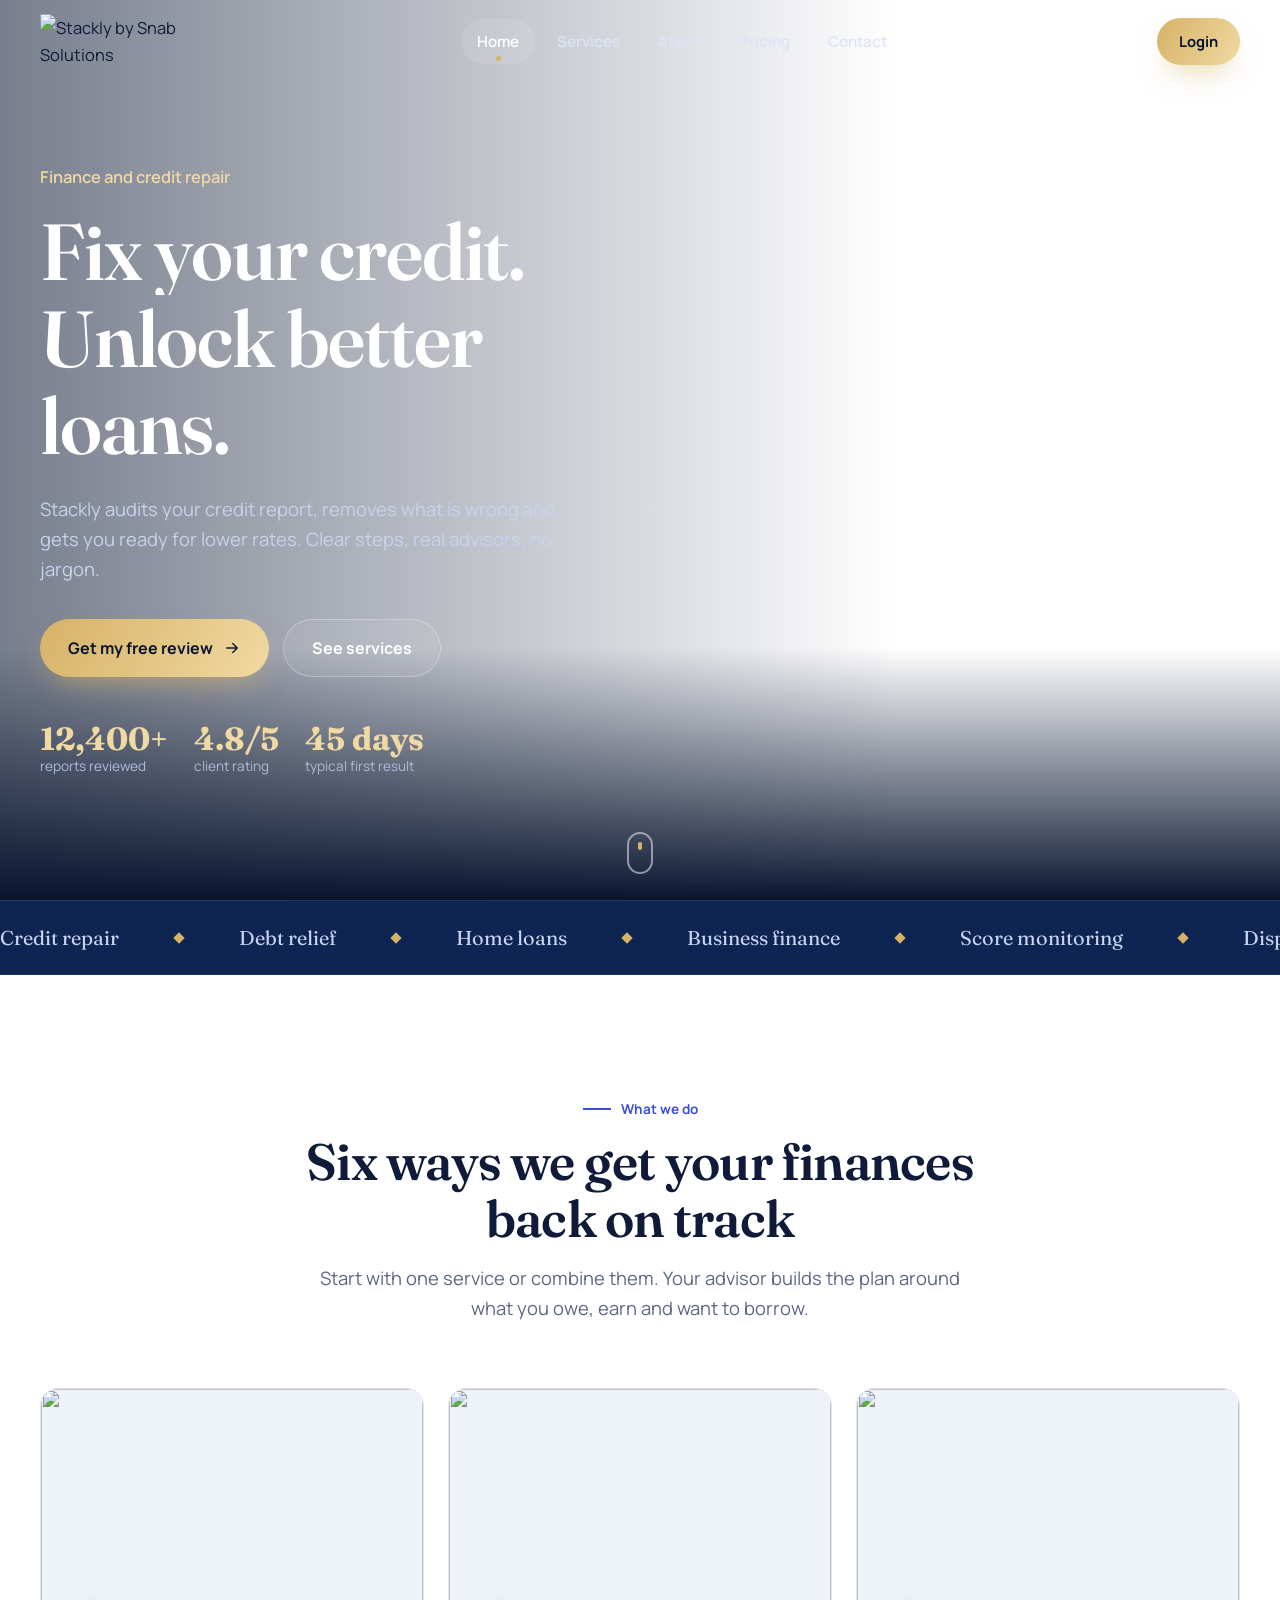
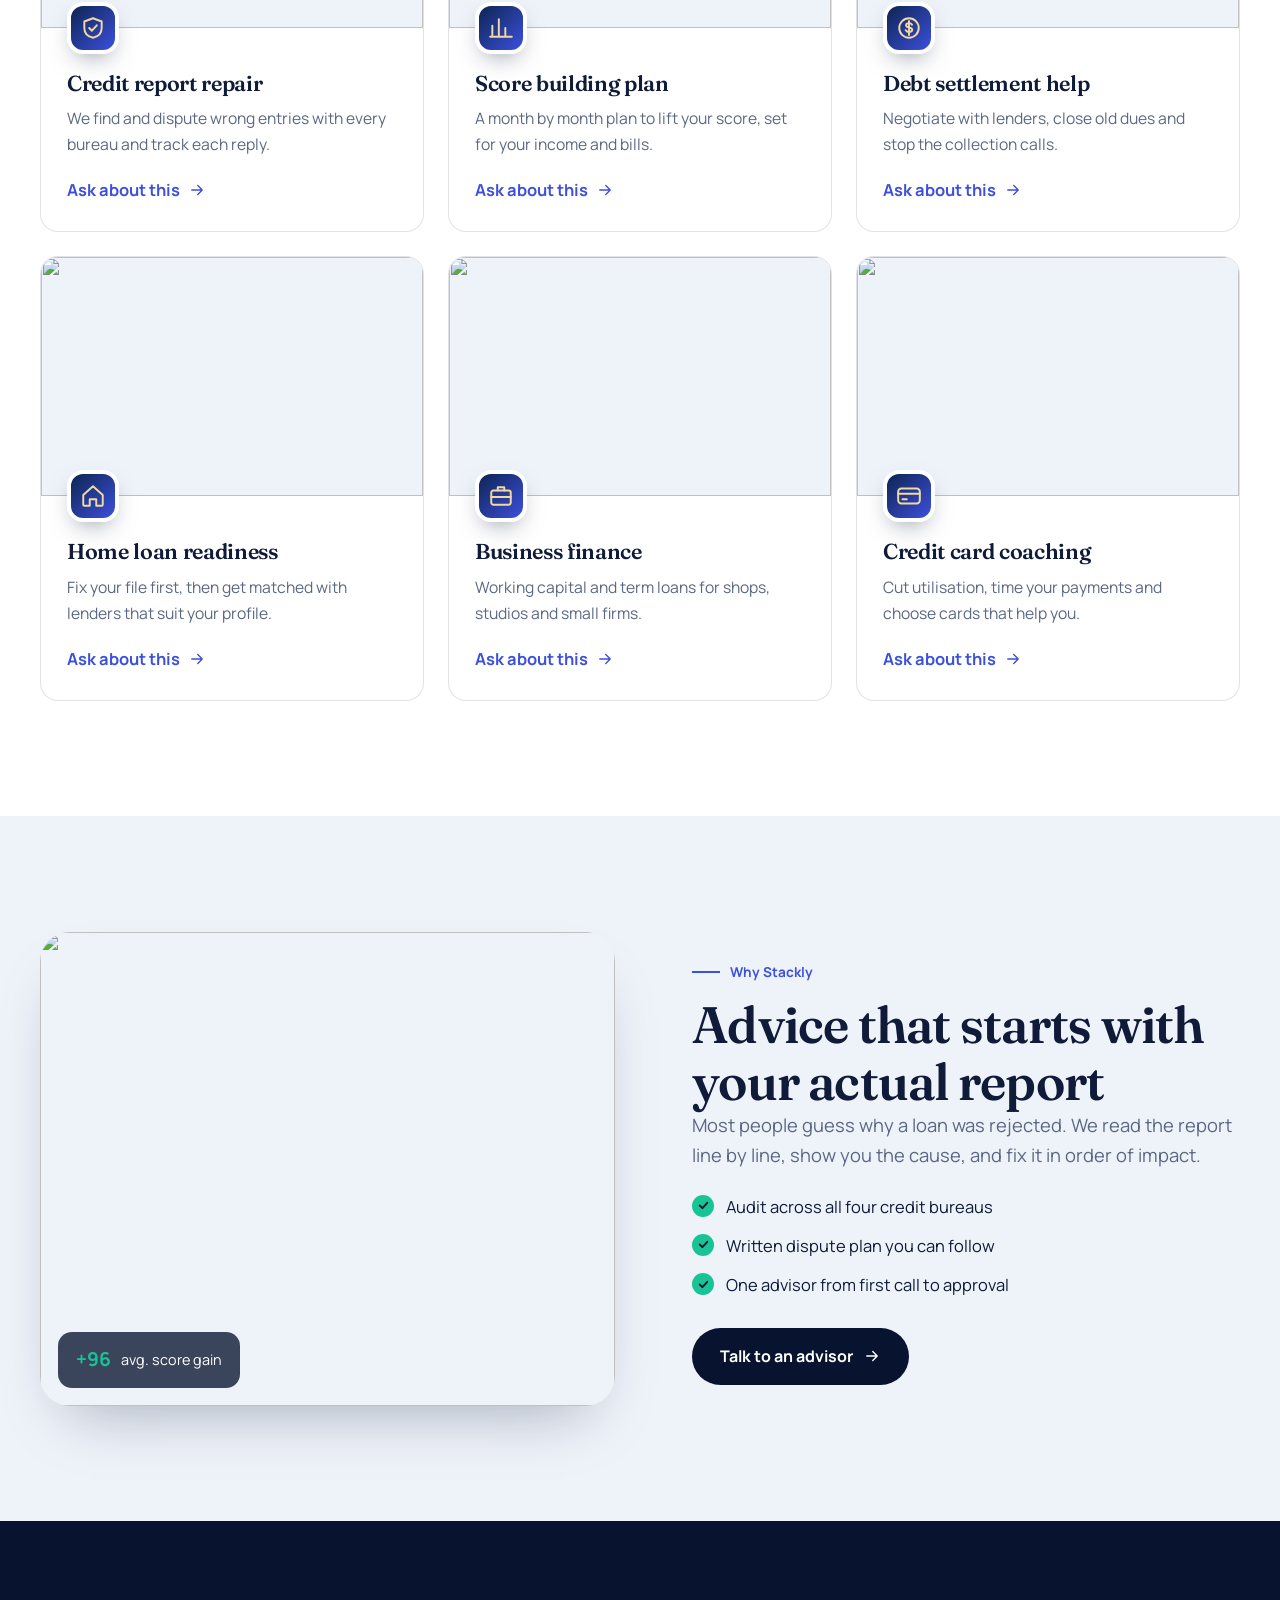
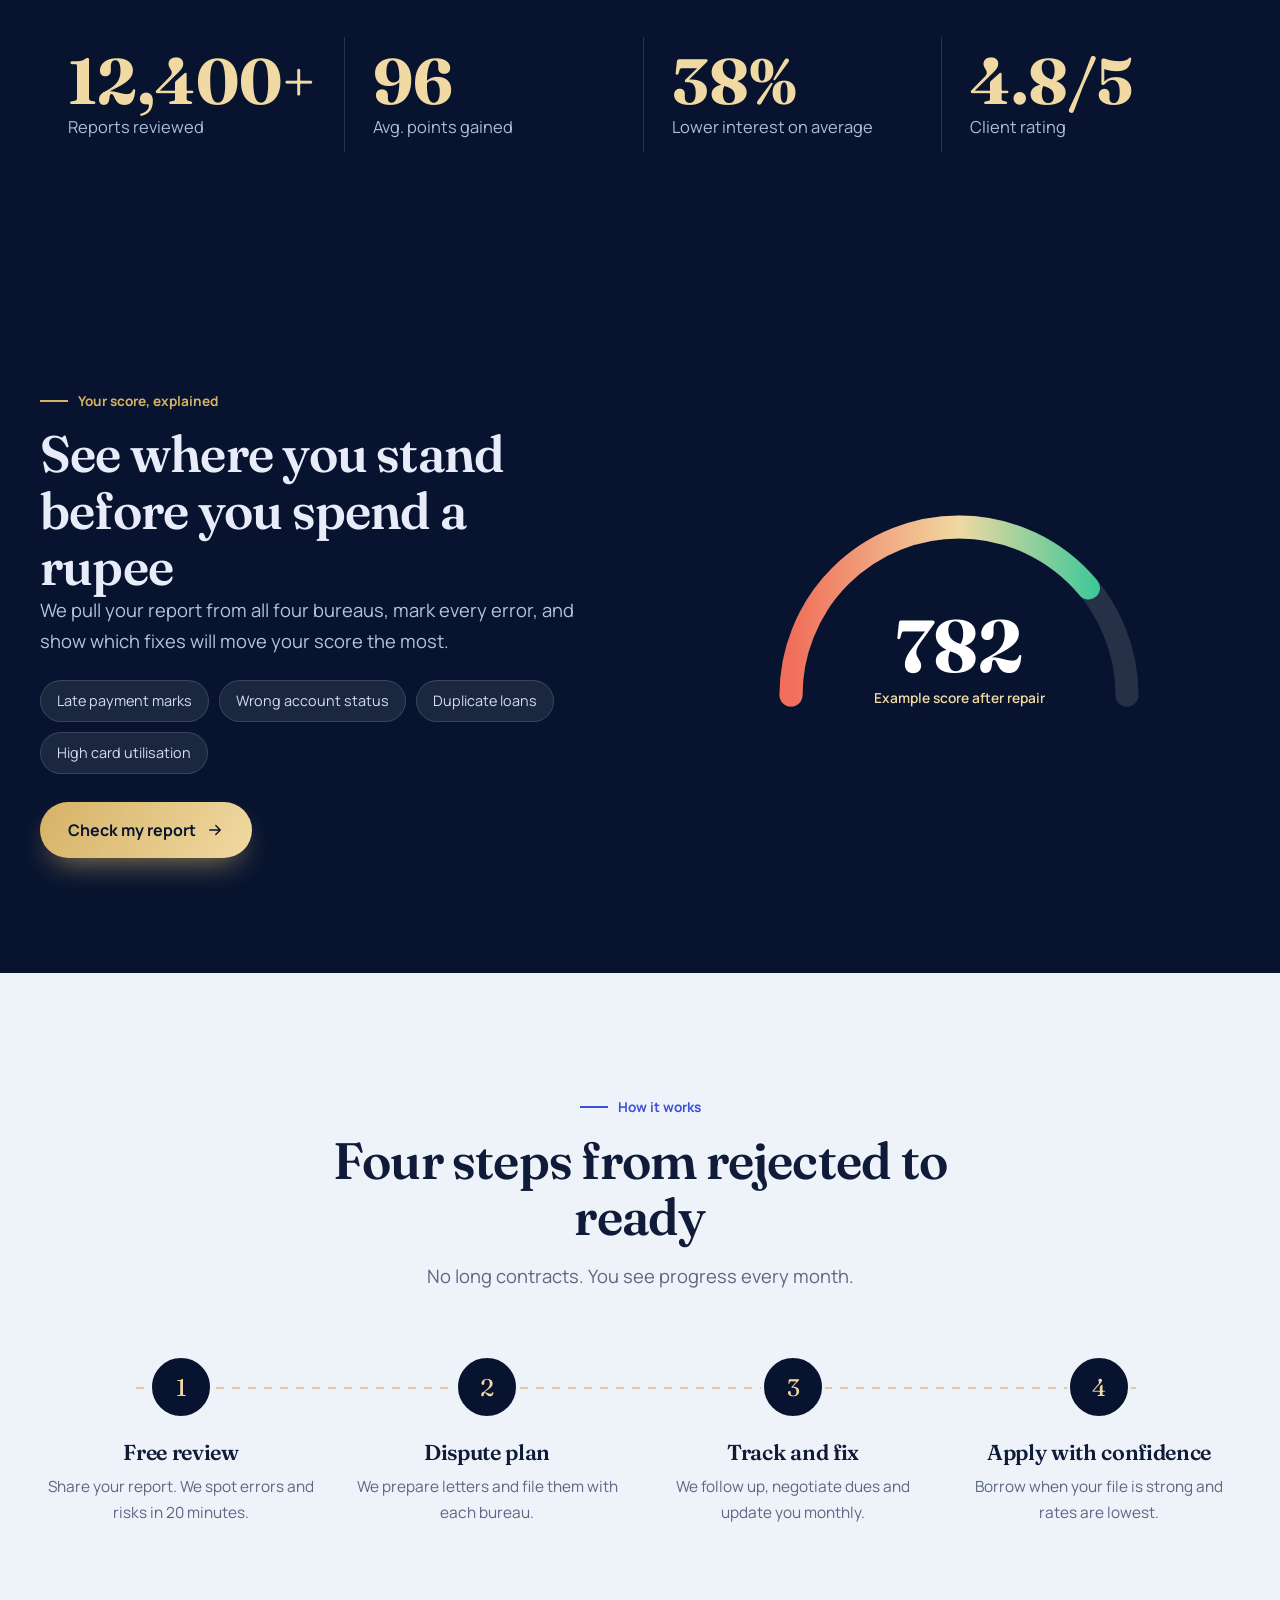
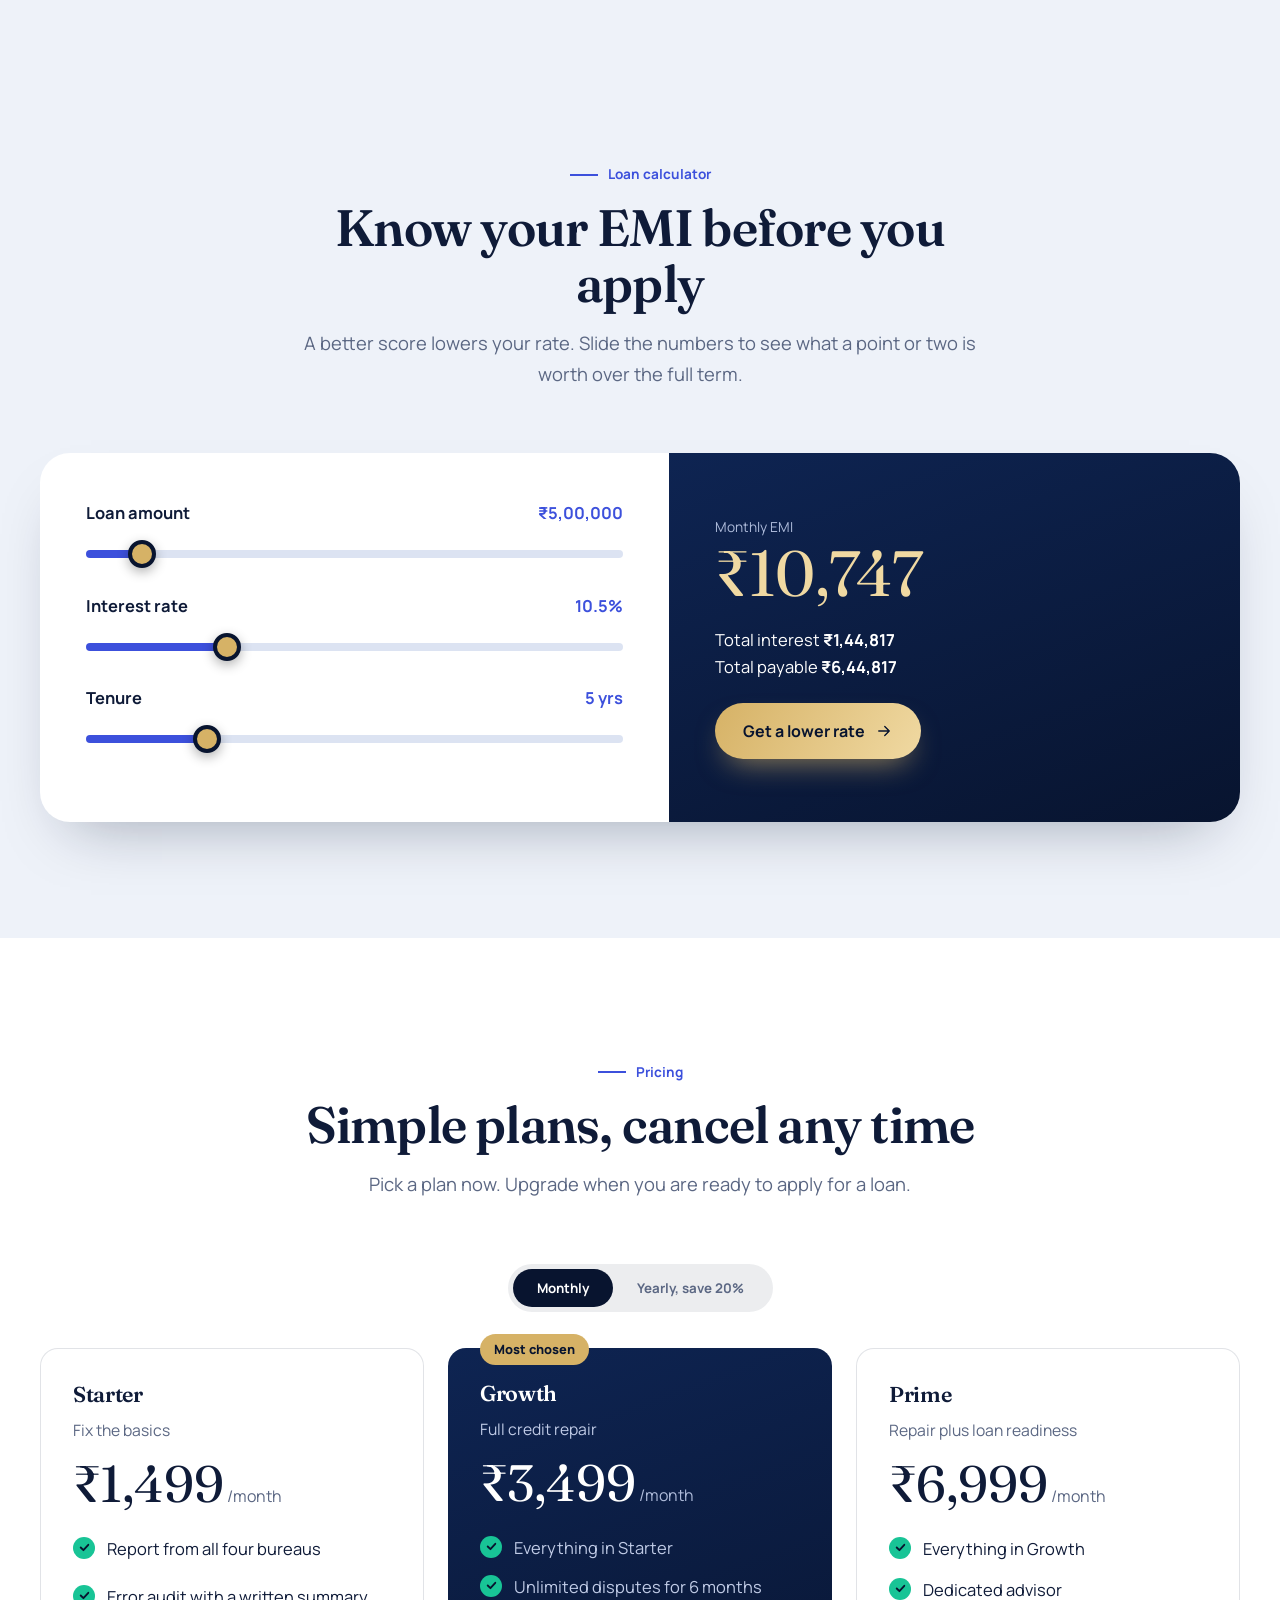
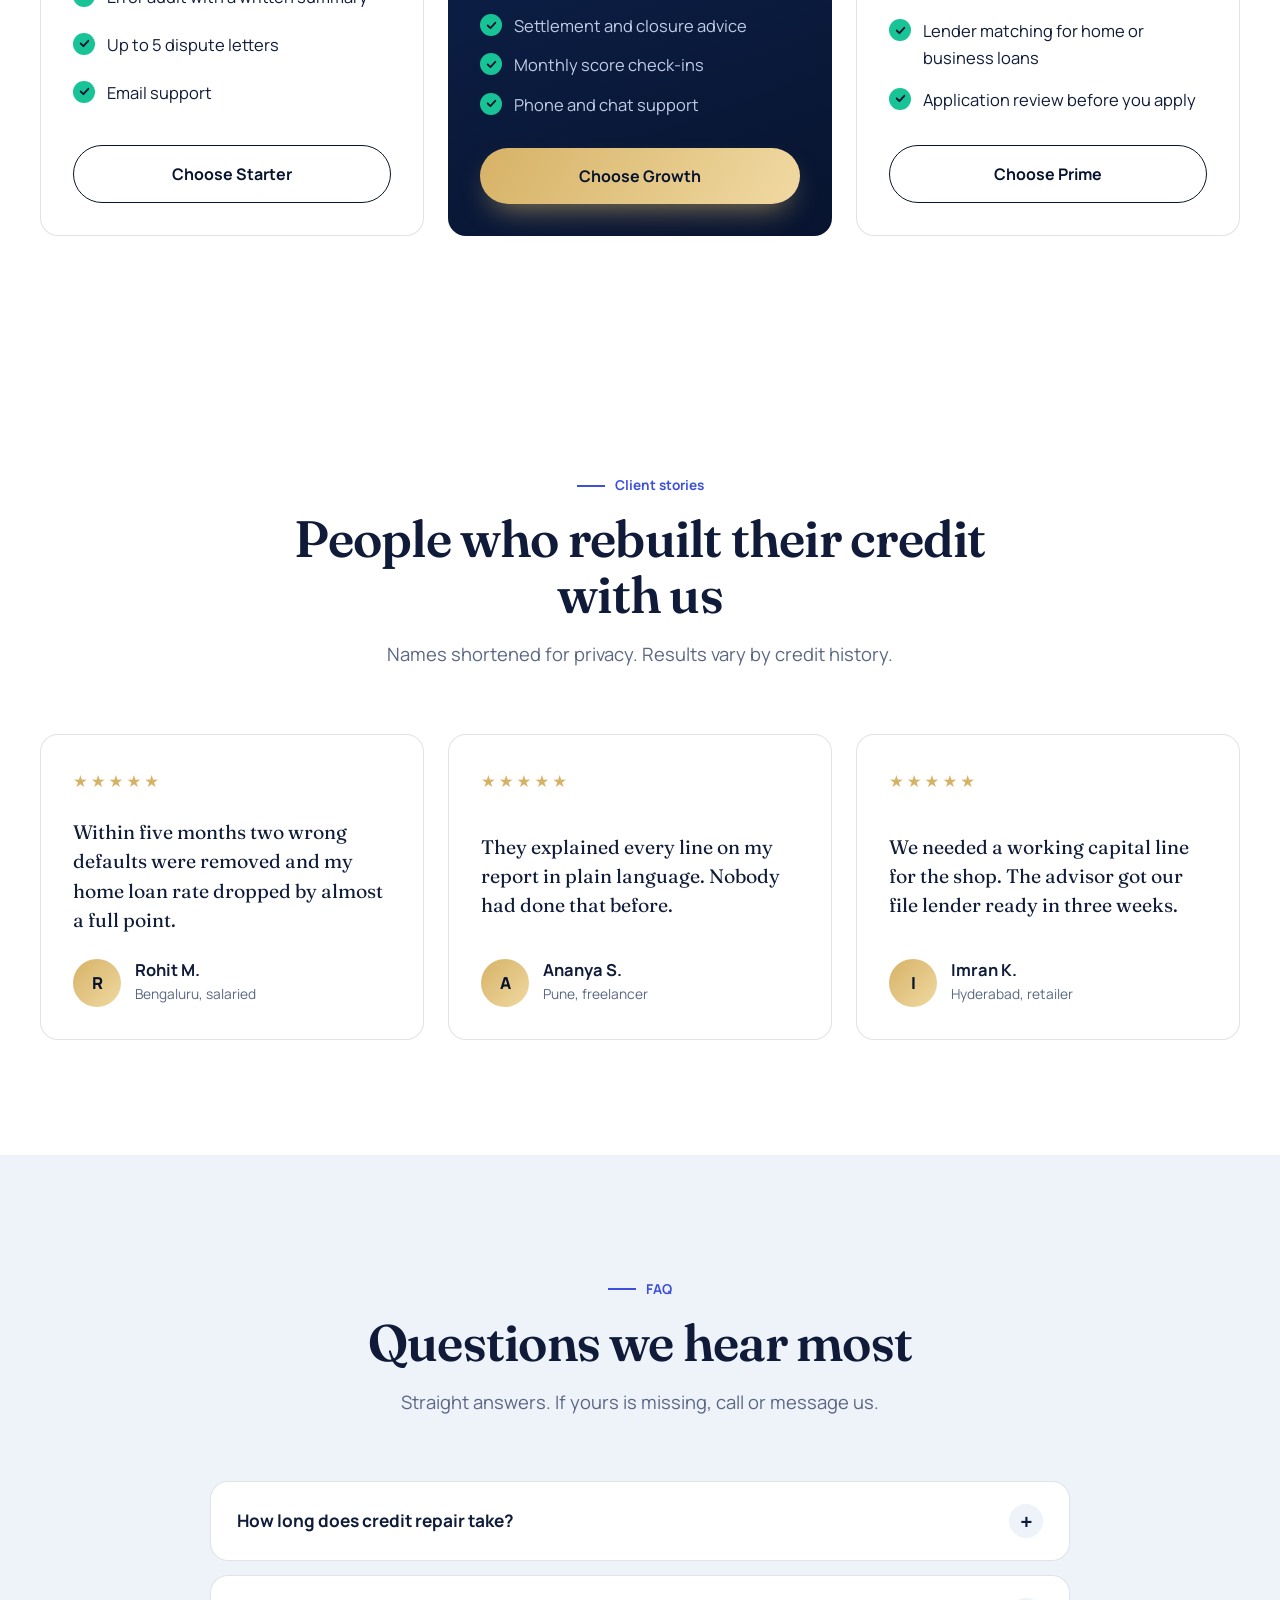
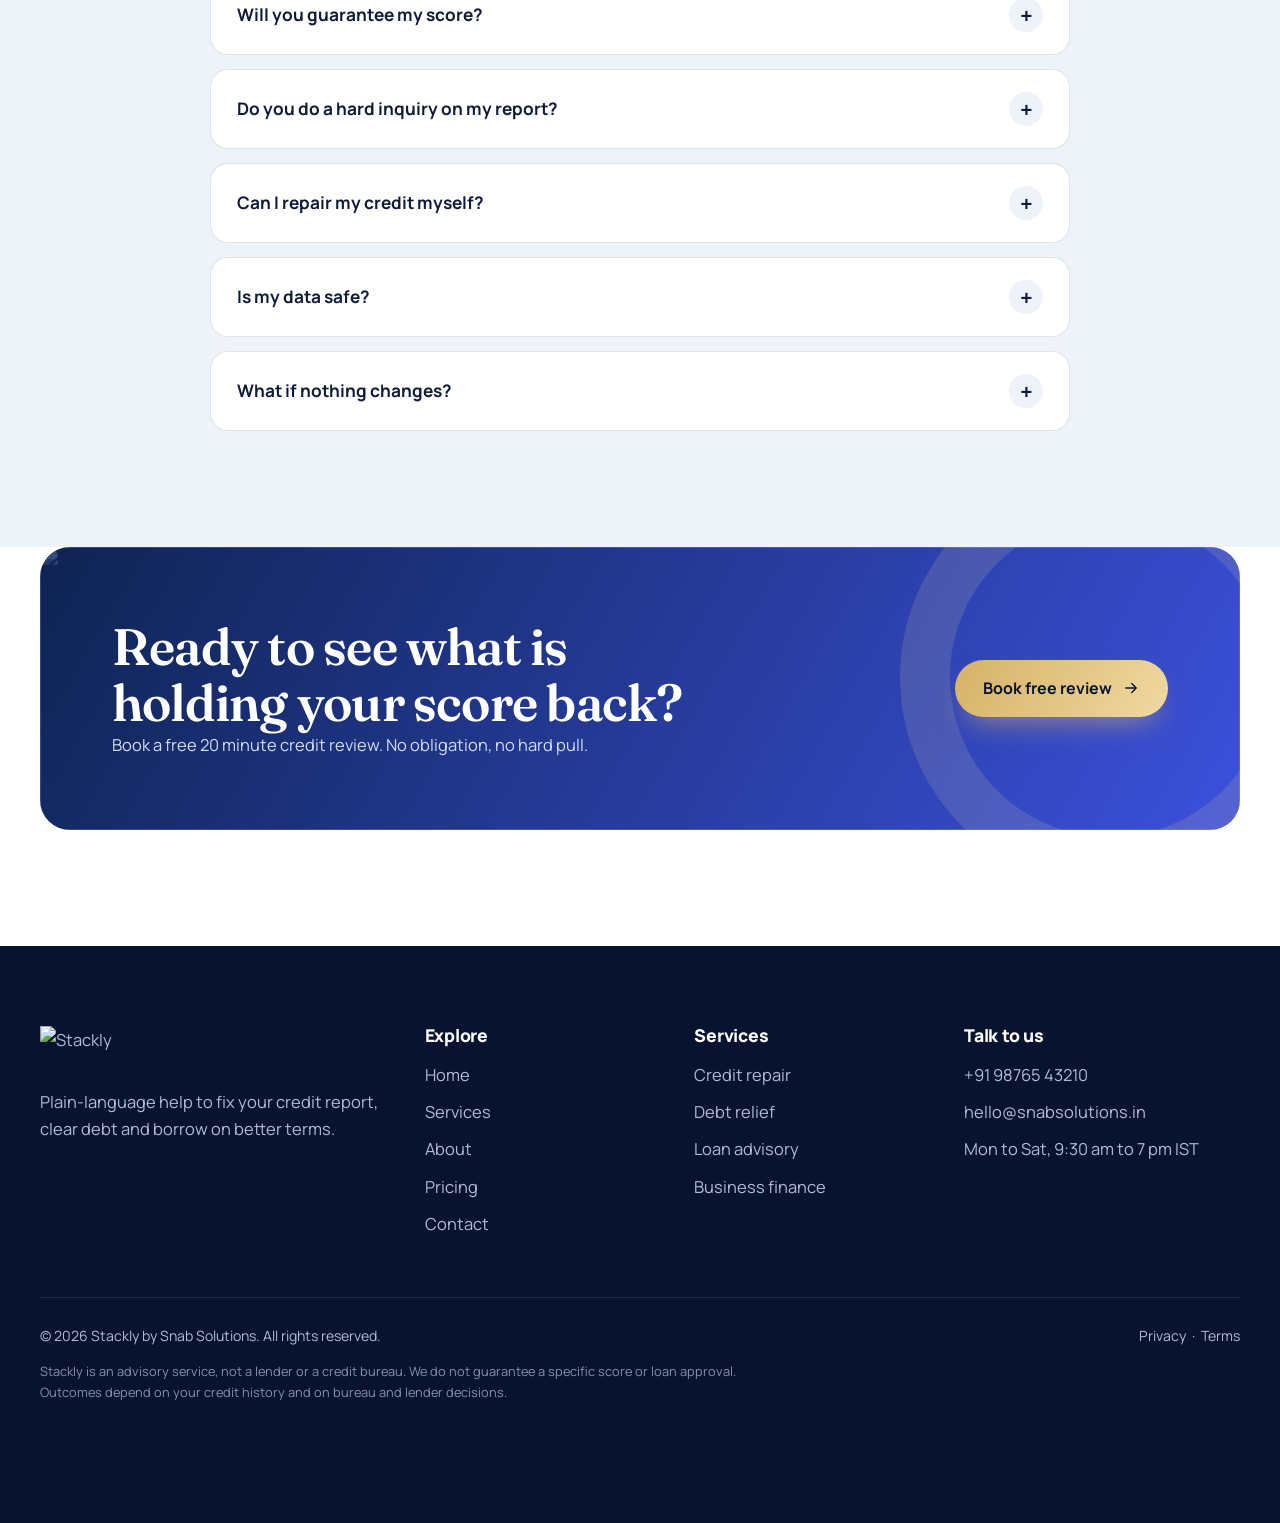
==== index.html @ 33dff531 "initial commit" ====
<!doctype html>
<html lang="en"><head><meta charset="utf-8"><meta name="viewport" content="width=device-width,initial-scale=1,viewport-fit=cover">
<title>Stackly | Finance and Credit Repair</title><meta name="description" content="Credit report repair, debt relief and loan advisory in India. Free credit review from Stackly by Snab Solutions."><meta name="theme-color" content="#08142F">
<link rel="preconnect" href="https://fonts.googleapis.com"><link rel="preconnect" href="https://fonts.gstatic.com" crossorigin>
<link href="https://fonts.googleapis.com/css2?family=Fraunces:opsz,wght@9..144,500;9..144,600;9..144,700&family=Manrope:wght@400;500;600;700;800&display=swap" rel="stylesheet">
<link rel="stylesheet" href="css/style.css"></head><body>
<div class="progress"></div>
<header class="hdr"><div class="wrap"><a class="logo" href="index.html" aria-label="Stackly home"><img src="https://wsrv.nl/?url=https://snabsolutions.in/wp-content/uploads/2026/02/stackly-snab-solutions.png&w=280&output=webp&q=85&fit=cover" alt="Stackly by Snab Solutions" width="140" height="46"></a>
<nav class="nav" aria-label="Main"><a href="index.html" class="on">Home</a><a href="services.html">Services</a><a href="about.html">About</a><a href="pricing.html">Pricing</a><a href="contact.html">Contact</a></nav><a class="btn btn-gold" href="#" data-login>Login</a>
<button class="burger" data-open aria-label="Open menu"><svg width="22" height="22" viewBox="0 0 24 24" fill="none" stroke="currentColor" stroke-width="2" stroke-linecap="round"><path d="M4 8h16M9 16h11"/></svg></button></div></header>
<div class="drawer" aria-label="Menu"><button class="x" data-close aria-label="Close menu">&times;</button><a href="index.html" class="on">Home</a><a href="services.html">Services</a><a href="about.html">About</a><a href="pricing.html">Pricing</a><a href="contact.html">Contact</a><a class="btn btn-gold" href="#" data-login>Login <svg viewBox="0 0 24 24" fill="none" stroke="currentColor" stroke-width="1.8" stroke-linecap="round" stroke-linejoin="round" aria-hidden="true"><path d="M5 12h14M13 6l6 6-6 6"/></svg></a></div>
<main>
<section class="hero"><img onerror="this.onerror=null;this.src='assets/img/hero-1.webp'" class="hero-bg" src="https://images.unsplash.com/photo-1554224155-6726b3ff858f?fm=webp&fit=crop&w=1400&h=788&q=50" alt="" width="1600" height="900" fetchpriority="high"><div class="wrap">
<div class="crumb">Finance and credit repair</div><h1><span class="ln"><span>Fix your credit.</span></span><span class="ln"><span>Unlock better</span></span><span class="ln"><span>loans.</span></span></h1><p class="lead">Stackly audits your credit report, removes what is wrong and gets you ready for lower rates. Clear steps, real advisors, no jargon.</p><div class="cta"><a class="btn btn-gold" href="contact.html">Get my free review <svg viewBox="0 0 24 24" fill="none" stroke="currentColor" stroke-width="1.8" stroke-linecap="round" stroke-linejoin="round" aria-hidden="true"><path d="M5 12h14M13 6l6 6-6 6"/></svg></a><a class="btn btn-ghost" href="services.html">See services</a></div><div class="hero-badges"><div><b>12,400+</b><small>reports reviewed</small></div><div><b>4.8/5</b><small>client rating</small></div><div><b>45 days</b><small>typical first result</small></div></div></div><div class="scroll-cue"></div></section>
<section class="marquee" aria-hidden="true"><div class="track"><span>Credit repair</span><span>Debt relief</span><span>Home loans</span><span>Business finance</span><span>Score monitoring</span><span>Dispute resolution</span><span>Loan advisory</span><span>Financial coaching</span><span>Credit repair</span><span>Debt relief</span><span>Home loans</span><span>Business finance</span><span>Score monitoring</span><span>Dispute resolution</span><span>Loan advisory</span><span>Financial coaching</span></div></section>
<section class="pad"><div class="wrap"><div class="head center rv"><span class="kicker">What we do</span><h2>Six ways we get your finances back on track</h2><p class="lead">Start with one service or combine them. Your advisor builds the plan around what you owe, earn and want to borrow.</p></div><div class="grid g3 snap"><article class="card media rv" style="--d:0.00s"><div class="thumb"><img onerror="this.onerror=null;this.src='assets/img/svc-1.webp'" src="https://images.unsplash.com/photo-1450101499163-c8848c66ca85?fm=webp&fit=crop&w=640&h=416&q=55" alt="" width="800" height="520" loading="lazy"></div><div class="body"><span class="ico"><svg viewBox="0 0 24 24" fill="none" stroke="currentColor" stroke-width="1.8" stroke-linecap="round" stroke-linejoin="round" aria-hidden="true"><path d="M12 3l8 3v6c0 5-3.5 8-8 9-4.5-1-8-4-8-9V6z"/><path d="M8.5 12l2.5 2.5 4.5-5"/></svg></span><h3>Credit report repair</h3><p>We find and dispute wrong entries with every bureau and track each reply.</p><a class="more" href="contact.html">Ask about this <svg viewBox="0 0 24 24" fill="none" stroke="currentColor" stroke-width="1.8" stroke-linecap="round" stroke-linejoin="round" aria-hidden="true"><path d="M5 12h14M13 6l6 6-6 6"/></svg></a></div></article><article class="card media rv" style="--d:0.07s"><div class="thumb"><img onerror="this.onerror=null;this.src='assets/img/svc-2.webp'" src="https://images.unsplash.com/photo-1551288049-bebda4e38f71?fm=webp&fit=crop&w=640&h=416&q=55" alt="" width="800" height="520" loading="lazy"></div><div class="body"><span class="ico"><svg viewBox="0 0 24 24" fill="none" stroke="currentColor" stroke-width="1.8" stroke-linecap="round" stroke-linejoin="round" aria-hidden="true"><path d="M4 20V10M10 20V4M16 20v-8M22 20H2"/></svg></span><h3>Score building plan</h3><p>A month by month plan to lift your score, set for your income and bills.</p><a class="more" href="contact.html">Ask about this <svg viewBox="0 0 24 24" fill="none" stroke="currentColor" stroke-width="1.8" stroke-linecap="round" stroke-linejoin="round" aria-hidden="true"><path d="M5 12h14M13 6l6 6-6 6"/></svg></a></div></article><article class="card media rv" style="--d:0.14s"><div class="thumb"><img onerror="this.onerror=null;this.src='assets/img/svc-3.webp'" src="https://images.unsplash.com/photo-1554224155-6726b3ff858f?fm=webp&fit=crop&w=640&h=416&q=55" alt="" width="800" height="520" loading="lazy"></div><div class="body"><span class="ico"><svg viewBox="0 0 24 24" fill="none" stroke="currentColor" stroke-width="1.8" stroke-linecap="round" stroke-linejoin="round" aria-hidden="true"><circle cx="12" cy="12" r="9"/><path d="M14.8 9c-.5-1-1.6-1.5-2.8-1.5-1.6 0-2.7.8-2.7 2s1 1.7 2.7 2 2.9.8 2.9 2.1-1.2 2-2.9 2c-1.3 0-2.4-.6-3-1.6M12 5.5v13"/></svg></span><h3>Debt settlement help</h3><p>Negotiate with lenders, close old dues and stop the collection calls.</p><a class="more" href="contact.html">Ask about this <svg viewBox="0 0 24 24" fill="none" stroke="currentColor" stroke-width="1.8" stroke-linecap="round" stroke-linejoin="round" aria-hidden="true"><path d="M5 12h14M13 6l6 6-6 6"/></svg></a></div></article><article class="card media rv" style="--d:0.21s"><div class="thumb"><img onerror="this.onerror=null;this.src='assets/img/svc-4.webp'" src="https://images.unsplash.com/photo-1560518883-ce09059eeffa?fm=webp&fit=crop&w=640&h=416&q=55" alt="" width="800" height="520" loading="lazy"></div><div class="body"><span class="ico"><svg viewBox="0 0 24 24" fill="none" stroke="currentColor" stroke-width="1.8" stroke-linecap="round" stroke-linejoin="round" aria-hidden="true"><path d="M3 11l9-8 9 8v9a1 1 0 01-1 1h-5v-6H9v6H4a1 1 0 01-1-1z"/></svg></span><h3>Home loan readiness</h3><p>Fix your file first, then get matched with lenders that suit your profile.</p><a class="more" href="contact.html">Ask about this <svg viewBox="0 0 24 24" fill="none" stroke="currentColor" stroke-width="1.8" stroke-linecap="round" stroke-linejoin="round" aria-hidden="true"><path d="M5 12h14M13 6l6 6-6 6"/></svg></a></div></article><article class="card media rv" style="--d:0.28s"><div class="thumb"><img onerror="this.onerror=null;this.src='assets/img/svc-5.webp'" src="https://images.unsplash.com/photo-1556761175-5973dc0f32e7?fm=webp&fit=crop&w=640&h=416&q=55" alt="" width="800" height="520" loading="lazy"></div><div class="body"><span class="ico"><svg viewBox="0 0 24 24" fill="none" stroke="currentColor" stroke-width="1.8" stroke-linecap="round" stroke-linejoin="round" aria-hidden="true"><rect x="3" y="7" width="18" height="13" rx="2"/><path d="M9 7V4h6v3M3 13h18"/></svg></span><h3>Business finance</h3><p>Working capital and term loans for shops, studios and small firms.</p><a class="more" href="contact.html">Ask about this <svg viewBox="0 0 24 24" fill="none" stroke="currentColor" stroke-width="1.8" stroke-linecap="round" stroke-linejoin="round" aria-hidden="true"><path d="M5 12h14M13 6l6 6-6 6"/></svg></a></div></article><article class="card media rv" style="--d:0.35s"><div class="thumb"><img onerror="this.onerror=null;this.src='assets/img/svc-6.webp'" src="https://images.unsplash.com/photo-1556742049-0cfed4f6a45d?fm=webp&fit=crop&w=640&h=416&q=55" alt="" width="800" height="520" loading="lazy"></div><div class="body"><span class="ico"><svg viewBox="0 0 24 24" fill="none" stroke="currentColor" stroke-width="1.8" stroke-linecap="round" stroke-linejoin="round" aria-hidden="true"><rect x="2" y="5" width="20" height="14" rx="3"/><path d="M2 10h20M6 15h4"/></svg></span><h3>Credit card coaching</h3><p>Cut utilisation, time your payments and choose cards that help you.</p><a class="more" href="contact.html">Ask about this <svg viewBox="0 0 24 24" fill="none" stroke="currentColor" stroke-width="1.8" stroke-linecap="round" stroke-linejoin="round" aria-hidden="true"><path d="M5 12h14M13 6l6 6-6 6"/></svg></a></div></article></div></div></section>
<section class="mist pad"><div class="wrap split"><div class="pic rv z"><img onerror="this.onerror=null;this.src='assets/img/sec-1.webp'" src="https://images.unsplash.com/photo-1551288049-bebda4e38f71?fm=webp&fit=crop&w=900&h=684&q=55" alt="" width="1000" height="760" loading="lazy"><div class="tag"><b>+96</b> avg. score gain</div></div>
<div class="rv r"><span class="kicker">Why Stackly</span><h2>Advice that starts with your actual report</h2><p class="lead">Most people guess why a loan was rejected. We read the report line by line, show you the cause, and fix it in order of impact.</p><ul class="checks"><li>Audit across all four credit bureaus</li><li>Written dispute plan you can follow</li><li>One advisor from first call to approval</li></ul><a class="btn btn-dark" href="contact.html">Talk to an advisor <svg viewBox="0 0 24 24" fill="none" stroke="currentColor" stroke-width="1.8" stroke-linecap="round" stroke-linejoin="round" aria-hidden="true"><path d="M5 12h14M13 6l6 6-6 6"/></svg></a></div></div></section>
<section class="dark pad"><div class="wrap"><div class="stats"><div class="stat rv" style="--d:0.00s"><b data-n="12400" data-pre="" data-suf="+">0</b><span>Reports reviewed</span></div><div class="stat rv" style="--d:0.10s"><b data-n="96" data-pre="" data-suf="">0</b><span>Avg. points gained</span></div><div class="stat rv" style="--d:0.20s"><b data-n="38" data-pre="" data-suf="%">0</b><span>Lower interest on average</span></div><div class="stat rv" style="--d:0.30s"><b data-n="4.8" data-pre="" data-suf="/5">0</b><span>Client rating</span></div></div></div></section>
<section class="dark pad"><div class="wrap gauge-box"><div class="rv"><span class="kicker">Your score, explained</span><h2>See where you stand before you spend a rupee</h2><p class="lead">We pull your report from all four bureaus, mark every error, and show which fixes will move your score the most.</p>
<div class="pill-row"><span class="pill">Late payment marks</span><span class="pill">Wrong account status</span><span class="pill">Duplicate loans</span><span class="pill">High card utilisation</span></div><p style="margin-top:28px"><a class="btn btn-gold" href="contact.html">Check my report <svg viewBox="0 0 24 24" fill="none" stroke="currentColor" stroke-width="1.8" stroke-linecap="round" stroke-linejoin="round" aria-hidden="true"><path d="M5 12h14M13 6l6 6-6 6"/></svg></a></p></div>
<div class="gauge rv z" style="--p:.78;--len:471"><svg viewBox="0 0 400 250"><defs><linearGradient id="gg" x1="0" x2="1"><stop offset="0" stop-color="#F06E5A"/><stop offset=".5" stop-color="#F0D9A2"/><stop offset="1" stop-color="#18C496"/></linearGradient></defs>
<path class="trk" d="M40 210 A160 160 0 1 1 360 210" transform="translate(0,-10)"/><path class="val" d="M40 210 A160 160 0 1 1 360 210" transform="translate(0,-10)" pathLength="471"/></svg>
<div class="num"><b data-n="782">0</b><small>Example score after repair</small></div></div></div></section>
<section class="mist pad"><div class="wrap"><div class="head center rv"><span class="kicker">How it works</span><h2>Four steps from rejected to ready</h2><p class="lead">No long contracts. You see progress every month.</p></div><div class="steps"><div class="step rv" style="--d:0.00s"><i></i><h3>Free review</h3><p>Share your report. We spot errors and risks in 20 minutes.</p></div><div class="step rv" style="--d:0.12s"><i></i><h3>Dispute plan</h3><p>We prepare letters and file them with each bureau.</p></div><div class="step rv" style="--d:0.24s"><i></i><h3>Track and fix</h3><p>We follow up, negotiate dues and update you monthly.</p></div><div class="step rv" style="--d:0.36s"><i></i><h3>Apply with confidence</h3><p>Borrow when your file is strong and rates are lowest.</p></div></div></div></section>
<section class="mist pad"><div class="wrap"><div class="head center rv"><span class="kicker">Loan calculator</span><h2>Know your EMI before you apply</h2><p class="lead">A better score lowers your rate. Slide the numbers to see what a point or two is worth over the full term.</p></div>
<div class="calc rv" id="emi"><div class="in"><div class="fld"><label for="amt">Loan amount <output>₹5,00,000</output></label><input id="amt" type="range" min="100000" max="5000000" step="50000" value="500000" data-pre="₹"></div>
<div class="fld"><label for="rate">Interest rate <output>10.5%</output></label><input id="rate" type="range" min="6" max="24" step="0.25" value="10.5" data-suf="%"></div>
<div class="fld"><label for="ten">Tenure <output>5 yrs</output></label><input id="ten" type="range" min="1" max="20" step="1" value="5" data-suf=" yrs"></div></div>
<div class="out"><small>Monthly EMI</small><div class="big" id="emiOut">₹0</div><p style="margin-top:20px">Total interest <b id="intOut" style="color:#fff">₹0</b></p><p>Total payable <b id="totOut" style="color:#fff">₹0</b></p><p style="margin-top:22px"><a class="btn btn-gold" href="contact.html">Get a lower rate <svg viewBox="0 0 24 24" fill="none" stroke="currentColor" stroke-width="1.8" stroke-linecap="round" stroke-linejoin="round" aria-hidden="true"><path d="M5 12h14M13 6l6 6-6 6"/></svg></a></p></div></div></div></section>
<section class="pad" data-billing><div class="wrap"><div class="head center rv"><span class="kicker">Pricing</span><h2>Simple plans, cancel any time</h2><p class="lead">Pick a plan now. Upgrade when you are ready to apply for a loan.</p></div><div style="text-align:center"><div class="toggle rv" role="group" aria-label="Billing"><button class="on" data-mode="month">Monthly</button><button data-mode="year">Yearly, save 20%</button></div></div><div class="grid g3 snap" style="align-items:stretch"><article class="card price rv" style="--d:0.00s"><h3>Starter</h3><p>Fix the basics</p><div class="amt" data-m="1499" data-y="1199">₹1,499<small> /month</small></div><ul class="checks"><li>Report from all four bureaus</li><li>Error audit with a written summary</li><li>Up to 5 dispute letters</li><li>Email support</li></ul><a class="btn btn-line" href="contact.html">Choose Starter</a></article><article class="card price hot rv" style="--d:0.10s"><h3>Growth</h3><p>Full credit repair</p><div class="amt" data-m="3499" data-y="2799">₹3,499<small> /month</small></div><ul class="checks"><li>Everything in Starter</li><li>Unlimited disputes for 6 months</li><li>Settlement and closure advice</li><li>Monthly score check-ins</li><li>Phone and chat support</li></ul><a class="btn btn-gold" href="contact.html">Choose Growth</a></article><article class="card price rv" style="--d:0.20s"><h3>Prime</h3><p>Repair plus loan readiness</p><div class="amt" data-m="6999" data-y="5599">₹6,999<small> /month</small></div><ul class="checks"><li>Everything in Growth</li><li>Dedicated advisor</li><li>Lender matching for home or business loans</li><li>Application review before you apply</li></ul><a class="btn btn-line" href="contact.html">Choose Prime</a></article></div></div></section>
<section class="pad"><div class="wrap"><div class="head center rv"><span class="kicker">Client stories</span><h2>People who rebuilt their credit with us</h2><p class="lead">Names shortened for privacy. Results vary by credit history.</p></div><div class="grid g3 snap"><article class="card quote rv" style="--d:0.00s"><div class="stars">★★★★★</div><blockquote>Within five months two wrong defaults were removed and my home loan rate dropped by almost a full point.</blockquote><div class="who"><i>R</i><div><b>Rohit M.</b><small>Bengaluru, salaried</small></div></div></article><article class="card quote rv" style="--d:0.10s"><div class="stars">★★★★★</div><blockquote>They explained every line on my report in plain language. Nobody had done that before.</blockquote><div class="who"><i>A</i><div><b>Ananya S.</b><small>Pune, freelancer</small></div></div></article><article class="card quote rv" style="--d:0.20s"><div class="stars">★★★★★</div><blockquote>We needed a working capital line for the shop. The advisor got our file lender ready in three weeks.</blockquote><div class="who"><i>I</i><div><b>Imran K.</b><small>Hyderabad, retailer</small></div></div></article></div></div></section>
<section class="mist pad"><div class="wrap"><div class="head center rv"><span class="kicker">FAQ</span><h2>Questions we hear most</h2><p class="lead">Straight answers. If yours is missing, call or message us.</p></div><div class="faq"><details class="rv"><summary>How long does credit repair take?</summary><p>Simple errors are often resolved in 30 to 45 days. Settlements and older dues usually need three to six months.</p></details><details class="rv"><summary>Will you guarantee my score?</summary><p>No. Nobody can promise a score. We promise a clear audit, honest timelines and every dispute filed on time.</p></details><details class="rv"><summary>Do you do a hard inquiry on my report?</summary><p>No. Our free review uses a soft view of your report, so your score is not affected.</p></details><details class="rv"><summary>Can I repair my credit myself?</summary><p>Yes. You can file disputes on your own. We save you the paperwork and follow-ups, and we know which fixes matter most.</p></details><details class="rv"><summary>Is my data safe?</summary><p>Documents are encrypted and shared only with the bureaus and lenders involved in your case, with your consent.</p></details><details class="rv"><summary>What if nothing changes?</summary><p>If we cannot find a single valid dispute in your audit, we tell you and you pay nothing for the plan.</p></details></div></div></section>
<section class="pad" style="padding-top:0"><div class="wrap"><div class="band rv"><img onerror="this.onerror=null;this.src='assets/img/band-bg.webp'" class="band-bg" src="https://images.unsplash.com/photo-1542744173-8e7e53415bb0?fm=webp&fit=crop&w=1400&h=455&q=50" alt="" width="1600" height="520" loading="lazy"><div><h2>Ready to see what is holding your score back?</h2><p>Book a free 20 minute credit review. No obligation, no hard pull.</p></div><a class="btn btn-gold" href="contact.html">Book free review <svg viewBox="0 0 24 24" fill="none" stroke="currentColor" stroke-width="1.8" stroke-linecap="round" stroke-linejoin="round" aria-hidden="true"><path d="M5 12h14M13 6l6 6-6 6"/></svg></a></div></div></section>
</main>
<footer class="ftr"><div class="wrap"><div class="cols">
<div><a class="logo" href="index.html"><img src="https://wsrv.nl/?url=https://snabsolutions.in/wp-content/uploads/2026/02/stackly-snab-solutions.png&w=280&output=webp&q=85&fit=cover" alt="Stackly" width="140" height="44" loading="lazy"></a><p>Plain-language help to fix your credit report, clear debt and borrow on better terms.</p></div>
<div><h4>Explore</h4><ul><li><a href="index.html">Home</a></li><li><a href="services.html">Services</a></li><li><a href="about.html">About</a></li><li><a href="pricing.html">Pricing</a></li><li><a href="contact.html">Contact</a></li></ul></div>
<div><h4>Services</h4><ul><li><a href="services.html">Credit repair</a></li><li><a href="services.html">Debt relief</a></li><li><a href="services.html">Loan advisory</a></li><li><a href="services.html">Business finance</a></li></ul></div>
<div><h4>Talk to us</h4><ul><li>+91 98765 43210</li><li>hello@snabsolutions.in</li><li>Mon to Sat, 9:30 am to 7 pm IST</li></ul></div></div>
<div class="fine"><span>&copy; 2026 Stackly by Snab Solutions. All rights reserved.</span><span><a href="contact.html">Privacy</a> &nbsp;&middot;&nbsp; <a href="contact.html">Terms</a></span></div>
<p class="disc">Stackly is an advisory service, not a lender or a credit bureau. We do not guarantee a specific score or loan approval. Outcomes depend on your credit history and on bureau and lender decisions.</p></div></footer>
<nav class="dock" aria-label="Quick"><a href="index.html" class="on"><svg viewBox="0 0 24 24" fill="none" stroke="currentColor" stroke-width="1.8" stroke-linecap="round" stroke-linejoin="round" aria-hidden="true"><path d="M3 11l9-8 9 8v9a1 1 0 01-1 1h-5v-6H9v6H4a1 1 0 01-1-1z"/></svg><span>Home</span></a><a href="services.html"><svg viewBox="0 0 24 24" fill="none" stroke="currentColor" stroke-width="1.8" stroke-linecap="round" stroke-linejoin="round" aria-hidden="true"><rect x="3" y="7" width="18" height="13" rx="2"/><path d="M9 7V4h6v3M3 13h18"/></svg><span>Services</span></a><a href="about.html"><svg viewBox="0 0 24 24" fill="none" stroke="currentColor" stroke-width="1.8" stroke-linecap="round" stroke-linejoin="round" aria-hidden="true"><circle cx="12" cy="8" r="4"/><path d="M4 21c1-4 4-6 8-6s7 2 8 6"/></svg><span>About</span></a><a href="pricing.html"><svg viewBox="0 0 24 24" fill="none" stroke="currentColor" stroke-width="1.8" stroke-linecap="round" stroke-linejoin="round" aria-hidden="true"><circle cx="12" cy="12" r="9"/><path d="M14.8 9c-.5-1-1.6-1.5-2.8-1.5-1.6 0-2.7.8-2.7 2s1 1.7 2.7 2 2.9.8 2.9 2.1-1.2 2-2.9 2c-1.3 0-2.4-.6-3-1.6M12 5.5v13"/></svg><span>Pricing</span></a><a href="contact.html"><svg viewBox="0 0 24 24" fill="none" stroke="currentColor" stroke-width="1.8" stroke-linecap="round" stroke-linejoin="round" aria-hidden="true"><path d="M4 5h16v11H9l-5 4z"/></svg><span>Contact</span></a></nav>
<script src="js/main.js"></script></body></html>
---- css/style.css ----
/* Stackly — Finance & Credit Repair theme */
:root{
  --ink:#08142F; --navy:#0E2452; --navy-2:#13306B; --indigo:#3C50DC;
  --gold:#D6B266; --gold-2:#F0D9A2; --em:#18C496; --coral:#F06E5A;
  --mist:#EEF2F9; --paper:#FFFFFF; --text:#0F1B38; --muted:#5B6783; --line:rgba(15,27,56,.12);
  --r-s:10px; --r-m:18px; --r-l:30px;
  --shadow:0 30px 60px -30px rgba(8,20,47,.35);
  --f-display:'Fraunces',Georgia,serif; --f-body:'Manrope',system-ui,sans-serif;
  --ease:cubic-bezier(.2,.8,.2,1);
}
*{box-sizing:border-box;margin:0;padding:0}
html{scroll-behavior:smooth;-webkit-text-size-adjust:100%;overflow-x:clip}
body{font-family:var(--f-body);color:var(--text);background:var(--paper);line-height:1.65;font-size:16.5px;overflow-x:clip}
img{max-width:100%;display:block}
a{color:inherit;text-decoration:none}
ul{list-style:none}
:focus-visible{outline:3px solid var(--gold);outline-offset:3px;border-radius:6px}
.wrap{width:min(1200px,100% - 48px);margin-inline:auto}
section{position:relative}
.pad{padding:clamp(64px,9vw,120px) 0}
h1,h2,h3,h4{font-family:var(--f-display);font-weight:600;line-height:1.1;letter-spacing:-.015em;overflow-wrap:break-word}
h1{font-size:clamp(2.5rem,6.2vw,5rem)}
h2{font-size:clamp(2rem,4vw,3.2rem)}
h3{font-size:1.35rem;line-height:1.25}
p{max-width:62ch}
.lead{font-size:1.15rem;color:var(--muted)}
.dark{background:var(--ink);color:#E7ECF8}
.dark .lead,.dark p{color:#B7C2DD}
.mist{background:var(--mist)}
.kicker{display:inline-flex;align-items:center;gap:10px;font-weight:700;font-size:.85rem;color:var(--indigo);margin-bottom:14px}
.kicker::before{content:"";width:28px;height:2px;background:currentColor}
.dark .kicker{color:var(--gold)}
.head{max-width:720px;margin-bottom:clamp(36px,5vw,64px)}
.head.center{margin-inline:auto;text-align:center}.head.center p{margin-inline:auto}.head.center .kicker{justify-content:center}
.head h2{margin-bottom:16px}

/* Buttons */
.btn{display:inline-flex;align-items:center;gap:10px;padding:15px 28px;border-radius:999px;font-weight:700;font-size:1rem;border:0;cursor:pointer;position:relative;overflow:hidden;transition:transform .35s var(--ease),box-shadow .35s var(--ease);font-family:inherit}
.btn-gold{background:linear-gradient(120deg,var(--gold),var(--gold-2));color:var(--ink);box-shadow:0 14px 30px -12px rgba(214,178,102,.7)}
.btn-gold::after{content:"";position:absolute;inset:0;background:linear-gradient(110deg,transparent 30%,rgba(255,255,255,.65) 50%,transparent 70%);transform:translateX(-120%);transition:transform .8s var(--ease)}
.btn-gold:hover::after{transform:translateX(120%)}
.btn:hover{transform:translateY(-3px)}
.btn-ghost{background:rgba(255,255,255,.08);color:#fff;border:1px solid rgba(255,255,255,.28);backdrop-filter:blur(8px)}
.btn-dark{background:var(--ink);color:#fff}
.btn-line{border:1.5px solid var(--ink);color:var(--ink);background:transparent}
.btn-line:hover{background:var(--ink);color:#fff}
.btn svg{width:18px;height:18px;transition:transform .3s}.btn:hover svg{transform:translateX(4px)}

/* Header */
.hdr{position:fixed;inset:0 0 auto 0;z-index:80;padding:14px 0;padding-top:calc(14px + env(safe-area-inset-top));transition:background .4s,padding .4s,box-shadow .4s}
.hdr.stuck{background:rgba(8,20,47,.82);backdrop-filter:blur(16px);padding:8px 0;box-shadow:0 10px 30px -15px rgba(0,0,0,.5)}
.hdr .wrap{display:flex;align-items:center;justify-content:space-between;gap:24px}
.logo img{height:55px;width:auto;filter:url(#stk-gold)}
.nav{display:flex;gap:6px;align-items:center}
.nav a{color:#DCE4F7;padding:10px 16px;border-radius:999px;font-weight:600;font-size:.95rem;position:relative;transition:color .3s,background .3s}
.nav a:hover,.nav a.on{color:#fff;background:rgba(255,255,255,.1)}
.nav a.on::after{content:"";position:absolute;left:50%;bottom:3px;width:5px;height:5px;margin-left:-2.5px;border-radius:50%;background:var(--gold)}
.hdr .btn{padding:11px 22px;font-size:.92rem}
.burger{display:none}

/* Hero */
.hero{min-height:100vh;min-height:100svh;display:flex;align-items:center;color:#fff;isolation:isolate;overflow:hidden;padding:130px 0 90px}
.hero-bg{position:absolute;inset:-6% 0;z-index:-2;width:100%;height:112%;object-fit:cover;will-change:transform}
.hero::after{content:"";position:absolute;inset:0;z-index:-1;background:linear-gradient(90deg,rgba(8,20,47,.55),rgba(8,20,47,0) 70%),linear-gradient(0deg,var(--ink),transparent 28%)}
.hero h1{max-width:13ch;margin-bottom:24px}
.hero h1 .ln{display:block;overflow:hidden}
.hero h1 .ln span{display:block;transform:translateY(105%);animation:rise 1s var(--ease) forwards}
.hero h1 .ln:nth-child(2) span{animation-delay:.12s}.hero h1 .ln:nth-child(3) span{animation-delay:.24s}
.hero .lead{color:#C8D3EE;max-width:50ch;margin-bottom:34px;opacity:0;animation:fade 1s .5s forwards}
.hero .cta{display:flex;flex-wrap:wrap;gap:14px;opacity:0;animation:fade 1s .7s forwards}
.hero .crumb{display:inline-flex;gap:8px;align-items:center;color:var(--gold-2);font-weight:600;margin-bottom:18px;opacity:0;animation:fade 1s .2s forwards}
.hero.sub{min-height:72svh}
.hero-badges{display:flex;gap:26px;flex-wrap:wrap;margin-top:46px;opacity:0;animation:fade 1s .9s forwards}
.hero-badges div{display:flex;flex-direction:column}
.hero-badges b{font-family:var(--f-display);font-size:2rem;color:var(--gold-2);line-height:1}
.hero-badges small{color:#AEBBDA;font-size:.85rem}
@keyframes rise{to{transform:none}}
@keyframes fade{from{opacity:0;transform:translateY(16px)}to{opacity:1;transform:none}}
.scroll-cue{position:absolute;bottom:26px;left:50%;width:26px;height:42px;border:2px solid rgba(255,255,255,.5);border-radius:20px;transform:translateX(-50%)}
.scroll-cue::after{content:"";position:absolute;left:50%;top:8px;width:4px;height:8px;margin-left:-2px;background:var(--gold);border-radius:3px;animation:cue 1.6s infinite}
@keyframes cue{0%{opacity:1;transform:translateY(0)}100%{opacity:0;transform:translateY(16px)}}

/* Marquee */
.marquee{background:var(--navy);color:#C9D4EE;padding:20px 0;overflow:hidden;border-block:1px solid rgba(255,255,255,.08)}
.marquee .track{display:flex;gap:56px;width:max-content;animation:slide 38s linear infinite}
.marquee span{display:flex;align-items:center;gap:56px;font-family:var(--f-display);font-size:1.25rem;white-space:nowrap}
.marquee span::after{content:"";width:8px;height:8px;background:var(--gold);transform:rotate(45deg)}
.marquee:hover .track{animation-play-state:paused}
@keyframes slide{to{transform:translateX(-50%)}}

/* Grids / cards */
.grid{display:grid;gap:24px}
.g2{grid-template-columns:repeat(2,1fr)}.g3{grid-template-columns:repeat(3,1fr)}.g4{grid-template-columns:repeat(4,1fr)}
.card{background:var(--paper);border:1px solid var(--line);border-radius:var(--r-m);padding:32px;transition:transform .5s var(--ease),box-shadow .5s var(--ease),border-color .3s;position:relative}
.card:hover{transform:translateY(-8px);box-shadow:var(--shadow);border-color:transparent}
.dark .card{background:rgba(255,255,255,.04);border-color:rgba(255,255,255,.1)}
.card .ico{width:56px;height:56px;border-radius:16px;display:grid;place-items:center;background:linear-gradient(135deg,var(--navy),var(--indigo));color:var(--gold-2);margin-bottom:22px;transition:transform .5s var(--ease)}
.card:hover .ico{transform:rotate(-8deg) scale(1.08)}
.ico svg{width:26px;height:26px}
.card h3{margin-bottom:10px}
.card p{color:var(--muted);font-size:.98rem}.dark .card p{color:#AEBBDA}
.more{display:inline-flex;gap:8px;align-items:center;margin-top:18px;font-weight:700;color:var(--indigo)}
.more:hover{gap:14px}.more{transition:gap .3s;white-space:nowrap}
.more svg{width:18px;height:18px;flex:none}

/* Media cards (service tiles) */
.card.media{padding:0;overflow:hidden}
.card.media .thumb{aspect-ratio:16/10;overflow:hidden;background:var(--mist)}
.card.media .thumb img{width:100%;height:100%;object-fit:cover;transition:transform 1s var(--ease)}
.card.media:hover .thumb img{transform:scale(1.07)}
.card.media .body{padding:0 26px 28px}
.card.media .ico{width:52px;height:52px;margin:-26px 0 16px;position:relative;border:4px solid #fff;box-shadow:0 10px 24px -10px rgba(8,20,47,.5)}
.pic,.person .av{background:var(--mist)}

/* Split */
.split{display:grid;grid-template-columns:1.05fr 1fr;gap:clamp(32px,6vw,90px);align-items:center}
.split.rev>:first-child{order:2}
.pic{position:relative;border-radius:var(--r-l);overflow:hidden;box-shadow:var(--shadow);aspect-ratio:4/3.3}
.pic img{width:100%;height:100%;object-fit:cover;transition:transform 1.2s var(--ease)}
.pic:hover img{transform:scale(1.06)}
.pic .tag{position:absolute;left:18px;bottom:18px;background:rgba(8,20,47,.78);backdrop-filter:blur(10px);color:#fff;padding:12px 18px;border-radius:14px;font-size:.9rem;display:flex;gap:10px;align-items:center;animation:float 5s ease-in-out infinite}
.pic .tag b{color:var(--em);font-size:1.2rem}
@keyframes float{50%{transform:translateY(-8px)}}
.checks{margin:22px 0 30px;display:grid;gap:12px}
.checks li{display:flex;gap:12px;align-items:flex-start}
.checks li::before{content:"";flex:none;width:22px;height:22px;margin-top:2px;border-radius:50%;background:var(--em) url("data:image/svg+xml,%3Csvg xmlns='http://www.w3.org/2000/svg' viewBox='0 0 24 24' fill='none' stroke='%2308142F' stroke-width='3.4' stroke-linecap='round' stroke-linejoin='round'%3E%3Cpath d='M5 12l5 5 9-10'/%3E%3C/svg%3E") center/13px no-repeat}

/* Stats */
.stats{display:grid;grid-template-columns:repeat(4,1fr);gap:0}
.stat{padding:12px 28px;border-left:1px solid rgba(255,255,255,.14)}
.stat:first-child{border-left:0}
.stat b{display:block;font-family:var(--f-display);font-size:clamp(2.4rem,5vw,4rem);line-height:1;color:var(--gold-2)}
.stat span{color:#AEBBDA}

/* Score gauge */
.gauge-box{display:grid;grid-template-columns:1fr 1fr;gap:clamp(30px,6vw,80px);align-items:center}
.gauge{position:relative;width:min(100%,420px);margin-inline:auto}
.gauge svg{width:100%;overflow:visible}
.gauge .trk{fill:none;stroke:rgba(255,255,255,.12);stroke-width:22;stroke-linecap:round}
.gauge .val{fill:none;stroke:url(#gg);stroke-width:22;stroke-linecap:round;stroke-dasharray:var(--len);stroke-dashoffset:var(--len);transition:stroke-dashoffset 2.4s var(--ease)}
.gauge.on .val{stroke-dashoffset:calc(var(--len) * (1 - var(--p)))}
.gauge .num{position:absolute;left:0;right:0;top:46%;text-align:center}
.gauge .num b{display:block;font-family:var(--f-display);font-size:clamp(3rem,8vw,4.6rem);line-height:1;color:#fff}
.gauge .num small{color:var(--gold-2);font-weight:600}
.pill-row{display:flex;gap:10px;flex-wrap:wrap;margin-top:24px}
.pill{padding:8px 16px;border-radius:999px;background:rgba(255,255,255,.08);border:1px solid rgba(255,255,255,.14);font-size:.9rem;color:#D5DDF2}

/* Process */
.steps{counter-reset:s;display:grid;grid-template-columns:repeat(4,1fr);gap:24px;position:relative}
.steps::before{content:"";position:absolute;top:32px;left:8%;right:8%;height:2px;background:repeating-linear-gradient(90deg,var(--gold) 0 8px,transparent 8px 16px);opacity:.6}
.step{text-align:center;position:relative}
.step i{counter-increment:s;display:grid;place-items:center;width:64px;height:64px;margin:0 auto 20px;border-radius:50%;background:var(--ink);color:var(--gold-2);font-style:normal;font-family:var(--f-display);font-size:1.5rem;border:3px solid var(--mist);position:relative;z-index:1}
.step i::before{content:counter(s)}
.step h3{margin-bottom:8px}.step p{margin-inline:auto;color:var(--muted);font-size:.96rem}

/* Pricing */
.price{display:flex;flex-direction:column}
.price .amt{font-family:var(--f-display);font-size:3.2rem;line-height:1;margin:14px 0 4px}
.price .amt small{font-size:1rem;font-family:var(--f-body);color:var(--muted)}
.price.hot{background:linear-gradient(160deg,var(--navy),var(--ink));color:#fff;border:0;transform:scale(1.03)}
.price.hot p,.price.hot li{color:#C0CBE6}.price.hot .amt small{color:#AEBBDA}
.price.hot::before{content:"Most chosen";position:absolute;top:-14px;left:32px;background:var(--gold);color:var(--ink);padding:5px 14px;border-radius:999px;font-weight:800;font-size:.8rem}
.price .checks{flex:1}.price .btn{justify-content:center}
.toggle{display:inline-flex;background:rgba(15,27,56,.08);border-radius:999px;padding:5px;margin-bottom:36px}
.toggle button{border:0;background:transparent;padding:10px 24px;border-radius:999px;font-weight:700;cursor:pointer;font-family:inherit;color:var(--muted);transition:.3s}
.toggle button.on{background:var(--ink);color:#fff}

/* Tabs */
.tabs{display:flex;gap:8px;flex-wrap:wrap;margin-bottom:30px}
.tabs button{border:1.5px solid var(--line);background:#fff;padding:11px 22px;border-radius:999px;font-weight:700;cursor:pointer;font-family:inherit;transition:.3s}
.tabs button.on{background:var(--ink);color:#fff;border-color:var(--ink)}
.panel{display:none;animation:fade .6s var(--ease)}.panel.on{display:block}

/* Calculator */
.calc{display:grid;grid-template-columns:1.1fr 1fr;gap:0;border-radius:var(--r-l);overflow:hidden;box-shadow:var(--shadow);background:#fff}
.calc .in{padding:clamp(26px,4vw,46px)}.calc .out{padding:clamp(26px,4vw,46px);background:linear-gradient(160deg,var(--navy),var(--ink));color:#fff;display:flex;flex-direction:column;justify-content:center}
.fld{margin-bottom:26px}
.fld label{display:flex;justify-content:space-between;font-weight:700;margin-bottom:12px}
.fld label output{color:var(--indigo)}
input[type=range]{-webkit-appearance:none;appearance:none;width:100%;height:8px;border-radius:8px;background:linear-gradient(90deg,var(--indigo) var(--fill,50%),#DCE3F2 var(--fill,50%));outline-offset:6px}
input[type=range]::-webkit-slider-thumb{-webkit-appearance:none;width:28px;height:28px;border-radius:50%;background:var(--gold);border:4px solid var(--ink);cursor:grab;box-shadow:0 4px 12px rgba(0,0,0,.3)}
input[type=range]::-moz-range-thumb{width:24px;height:24px;border-radius:50%;background:var(--gold);border:4px solid var(--ink);cursor:grab}
.out .big{font-family:var(--f-display);font-size:clamp(2.6rem,6vw,4rem);color:var(--gold-2);line-height:1.05}
.out small{color:#AEBBDA}

/* FAQ */
.faq{display:grid;gap:14px;max-width:860px;margin-inline:auto}
.faq details{background:#fff;border:1px solid var(--line);border-radius:var(--r-m);padding:0 26px;transition:box-shadow .4s,border-color .4s}
.faq details[open]{box-shadow:var(--shadow);border-color:transparent}
.faq summary{cursor:pointer;list-style:none;padding:22px 0;font-weight:700;font-size:1.08rem;display:flex;justify-content:space-between;gap:20px;align-items:center}
.faq summary::-webkit-details-marker{display:none}
.faq summary::after{content:"+";flex:none;width:34px;height:34px;border-radius:50%;background:var(--mist);display:grid;place-items:center;font-size:1.4rem;transition:transform .4s var(--ease),background .3s}
.faq details[open] summary::after{transform:rotate(135deg);background:var(--gold)}
.faq details p{padding-bottom:24px;color:var(--muted)}

/* Testimonials */
.quote{display:flex;flex-direction:column;justify-content:space-between;gap:24px}
.quote blockquote{font-family:var(--f-display);font-size:1.22rem;line-height:1.5}
.who{display:flex;gap:14px;align-items:center}
.who i{width:48px;height:48px;border-radius:50%;display:grid;place-items:center;font-style:normal;font-weight:800;background:linear-gradient(135deg,var(--gold),var(--gold-2));color:var(--ink)}
.who b{display:block;line-height:1.2}.who small{color:var(--muted)}
.stars{color:var(--gold);letter-spacing:3px}

/* Team & values */
.person .av{aspect-ratio:1;border-radius:var(--r-m);overflow:hidden;margin-bottom:18px;background-size:cover;position:relative;display:grid;place-items:center;color:#fff;font-family:var(--f-display);font-size:3rem}
.person p{font-size:.92rem;color:var(--muted)}

/* Timeline */
.tl{position:relative;max-width:860px;margin-inline:auto;padding-left:34px}
.tl::before{content:"";position:absolute;left:8px;top:6px;bottom:6px;width:2px;background:linear-gradient(var(--gold),var(--indigo))}
.tl li{position:relative;padding:0 0 40px 24px}
.tl li::before{content:"";position:absolute;left:-34px;top:6px;width:18px;height:18px;border-radius:50%;background:var(--ink);border:4px solid var(--gold)}
.tl b{font-family:var(--f-display);font-size:1.4rem}
.tl p{color:var(--muted)}

/* CTA band */
.band{background:linear-gradient(120deg,var(--navy),var(--indigo));color:#fff;border-radius:var(--r-l);padding:clamp(36px,6vw,72px);display:flex;justify-content:space-between;gap:30px;align-items:center;flex-wrap:wrap;overflow:hidden;position:relative}
.band::before{content:"";position:absolute;right:-80px;top:-80px;width:320px;height:320px;border-radius:50%;border:50px solid rgba(240,217,162,.14);animation:spin 30s linear infinite}
.band-bg{position:absolute;inset:0;width:100%;height:100%;object-fit:cover;opacity:.22;mix-blend-mode:luminosity;pointer-events:none}
.band>div,.band>.btn{position:relative;z-index:1}
.band h2{max-width:18ch;position:relative}.band p{color:#D4DCF3}.band .btn{position:relative}
@keyframes spin{to{transform:rotate(360deg)}}

/* Logos / partners */
.logos{display:grid;grid-template-columns:repeat(6,1fr);gap:18px}
.logos div{height:78px;border:1px dashed var(--line);border-radius:14px;display:grid;place-items:center;font-family:var(--f-display);font-size:1.1rem;color:var(--muted);transition:.4s}
.logos div:hover{color:var(--ink);border-color:var(--gold);background:#fff}

/* Form */
.form{display:grid;gap:16px}
.form .row{display:grid;grid-template-columns:1fr 1fr;gap:16px}
.form input,.form select,.form textarea{width:100%;padding:16px 18px;border-radius:14px;border:1.5px solid var(--line);font:inherit;background:#fff;transition:border-color .3s,box-shadow .3s}
.form input:focus,.form select:focus,.form textarea:focus{outline:0;border-color:var(--indigo);box-shadow:0 0 0 4px rgba(60,80,220,.14)}
.form textarea{min-height:130px;resize:vertical}
.form .ok{display:none;padding:16px;border-radius:14px;background:rgba(24,196,150,.14);color:#0A6B52;font-weight:700}
.info{display:grid;gap:18px}
.info div{display:flex;gap:16px;align-items:flex-start;padding:20px;border-radius:var(--r-m);background:#fff;border:1px solid var(--line)}
.info .ico{width:48px;height:48px;border-radius:14px;flex:none;display:grid;place-items:center;background:var(--ink);color:var(--gold-2)}
.info .ico svg{width:22px;height:22px}
.info small{color:var(--muted);display:block}

/* Blog */
.post{padding:0;overflow:hidden}
.post .pic{border-radius:0;box-shadow:none;aspect-ratio:16/10}
.post .in{padding:26px}
.post small{color:var(--indigo);font-weight:700}

/* Footer */
.ftr{background:var(--ink);color:#AEBBDA;padding:80px 0 120px}
.ftr .cols{display:grid;grid-template-columns:1.5fr 1fr 1fr 1.2fr;gap:40px;margin-bottom:50px}
.ftr h4{color:#fff;font-size:1.1rem;margin-bottom:16px;font-family:var(--f-body);font-weight:800}
.ftr li{margin-bottom:10px}.ftr a:hover{color:var(--gold-2)}
.ftr .logo img{height:44px;margin-bottom:18px}
.ftr .fine{border-top:1px solid rgba(255,255,255,.1);padding-top:26px;font-size:.88rem;display:flex;justify-content:space-between;gap:20px;flex-wrap:wrap}
.disc{font-size:.8rem;opacity:.75;max-width:90ch;margin-top:14px}

/* Reveal */
.rv{opacity:0;transform:translateY(34px);transition:opacity .9s var(--ease),transform .9s var(--ease);transition-delay:var(--d,0s)}
.rv.in{opacity:1;transform:none}
.rv.l{transform:translateX(-50px)}.rv.r{transform:translateX(50px)}.rv.z{transform:scale(.92)}
.rv.in.l,.rv.in.r,.rv.in.z{transform:none}
.progress{position:fixed;top:0;left:0;height:3px;background:linear-gradient(90deg,var(--gold),var(--em));z-index:120;width:0}

/* Mobile dock */
.dock{display:none}
.drawer{display:none}
@media (hover:none){.card:hover{transform:none;box-shadow:none;border-color:var(--line)}.card:hover .ico{transform:none}.btn:hover{transform:none}}

@media (max-width:1020px){
  .g4{grid-template-columns:repeat(2,1fr)}.g3{grid-template-columns:repeat(2,1fr)}
  .steps{grid-template-columns:repeat(2,1fr);row-gap:40px}.steps::before{display:none}
  .logos{grid-template-columns:repeat(3,1fr)}
  .ftr .cols{grid-template-columns:1fr 1fr}
  .stats{grid-template-columns:repeat(2,1fr);row-gap:30px}.stat:nth-child(3){border-left:0}
}
@media (max-width:860px){
  body{font-size:16px}
  .wrap{width:calc(100% - 32px)}
  .nav,.hdr .btn{display:none}
  .burger{display:grid;place-items:center;width:46px;height:46px;border-radius:14px;border:1px solid rgba(255,255,255,.25);background:rgba(255,255,255,.08);color:#fff;cursor:pointer}
  .logo img{height:38px}
  .hdr{padding:10px 0;padding-top:calc(10px + env(safe-area-inset-top))}
  .split,.gauge-box,.calc{grid-template-columns:1fr}
  .split.rev>:first-child{order:0}
  .hero{padding:110px 0 120px;align-items:flex-end}
  .hero-bg{object-position:74% 20%}
  .hero::after{background:linear-gradient(0deg,var(--ink) 18%,rgba(8,20,47,.78) 55%,rgba(8,20,47,.3))}
  .hero h1{font-size:clamp(2.2rem,10.5vw,3.4rem);max-width:none}
  .hero.sub{min-height:62svh;min-height:62vh}
  .hero .lead{font-size:1.05rem}
  .btn{min-height:48px;justify-content:center}
  .rv.l,.rv.r{transform:translateY(28px)}.rv.z{transform:translateY(20px)}
  .snap .rv,.snap>.rv{opacity:1;transform:none}
  .snap{padding-top:22px;scroll-padding-inline:16px}
  .hero .cta .btn{flex:1 1 100%;justify-content:center}
  .hero-badges{gap:20px;display:grid;grid-template-columns:repeat(3,1fr)}
  .hero-badges b{font-size:1.5rem}
  .scroll-cue{display:none}
  /* horizontal snap carousels on phones */
  .snap{display:flex;overflow-x:auto;scroll-snap-type:x mandatory;gap:14px;margin-inline:-16px;padding:22px 16px 22px;scrollbar-width:none;-webkit-overflow-scrolling:touch}
  .snap::-webkit-scrollbar{display:none}
  .snap>*{flex:0 0 82%;scroll-snap-align:center}
  .g2,.g3,.g4{grid-template-columns:1fr}
  .g2.snap,.g3.snap,.g4.snap{grid-template-columns:none}
  .card{padding:26px}
  .card:hover{transform:none}
  .price.hot{transform:none}
  .steps{grid-template-columns:1fr;text-align:left;gap:26px;padding-left:12px}
  .steps::before{display:block;left:43px;right:auto;top:20px;bottom:20px;width:2px;height:auto;background:repeating-linear-gradient(var(--gold) 0 8px,transparent 8px 16px)}
  .step{display:grid;grid-template-columns:64px 1fr;column-gap:20px;text-align:left}
  .step i{margin:0;grid-row:span 2}.step p{margin:0}
  .stats{grid-template-columns:1fr 1fr}.stat{padding:10px 14px}
  .logos{grid-template-columns:repeat(2,1fr)}
  .form .row{grid-template-columns:1fr}
  .band{text-align:left}.band .btn{width:100%;justify-content:center}
  .pic{aspect-ratio:4/3.4}
  .marquee span{font-size:1.05rem}
  .ftr .cols{grid-template-columns:1fr}
  .ftr{padding-bottom:calc(140px + env(safe-area-inset-bottom))}
  /* bottom dock */
  .dock{display:grid;grid-template-columns:repeat(5,1fr);position:fixed;left:12px;right:12px;bottom:calc(12px + env(safe-area-inset-bottom));z-index:90;background:rgba(8,20,47,.92);backdrop-filter:blur(18px);border:1px solid rgba(255,255,255,.14);border-radius:24px;padding:8px;box-shadow:0 20px 40px -10px rgba(0,0,0,.6)}
  .dock a{display:flex;flex-direction:column;align-items:center;gap:3px;padding:8px 2px;border-radius:16px;color:#AEBBDA;font-size:.68rem;font-weight:700;transition:.3s}
  .dock a svg{width:22px;height:22px}
  .dock a.on{color:var(--ink);background:linear-gradient(120deg,var(--gold),var(--gold-2))}
  .drawer{display:flex;flex-direction:column;justify-content:center;gap:6px;position:fixed;inset:0;z-index:100;background:var(--ink);padding:90px 28px 40px;overflow-y:auto;clip-path:circle(0 at calc(100% - 40px) 36px);transition:clip-path .7s var(--ease);visibility:hidden}
  .drawer.open{clip-path:circle(150% at calc(100% - 40px) 36px);visibility:visible}
  .drawer a{font-family:var(--f-display);font-size:2.1rem;color:#fff;padding:8px 0;border-bottom:1px solid rgba(255,255,255,.1)}
  .drawer a.on{color:var(--gold-2)}
  .drawer .x{position:absolute;top:14px;right:16px;width:46px;height:46px;border-radius:14px;border:1px solid rgba(255,255,255,.25);background:transparent;color:#fff;font-size:1.6rem;cursor:pointer}
  .drawer .btn{margin-top:24px;justify-content:center;font-family:var(--f-body);font-size:1rem;border-bottom:0}
}
@media (max-width:420px){.snap>*{flex-basis:88%}.hero-badges small{font-size:.75rem}.price .amt{font-size:2.7rem}.faq details{padding:0 18px}.faq summary{font-size:1rem}.tabs button{flex:1 1 auto;padding:10px 16px}.toggle button{padding:10px 16px}}
@media (max-width:360px){.stat b{font-size:2.1rem}.hero-badges{grid-template-columns:1fr 1fr}.drawer a{font-size:1.8rem}}
@media (prefers-reduced-motion:reduce){*{animation:none!important;transition:none!important}.rv{opacity:1;transform:none}.hero h1 .ln span,.hero .lead,.hero .cta,.hero .crumb,.hero-badges{opacity:1;transform:none}.marquee .track{animation:none}}
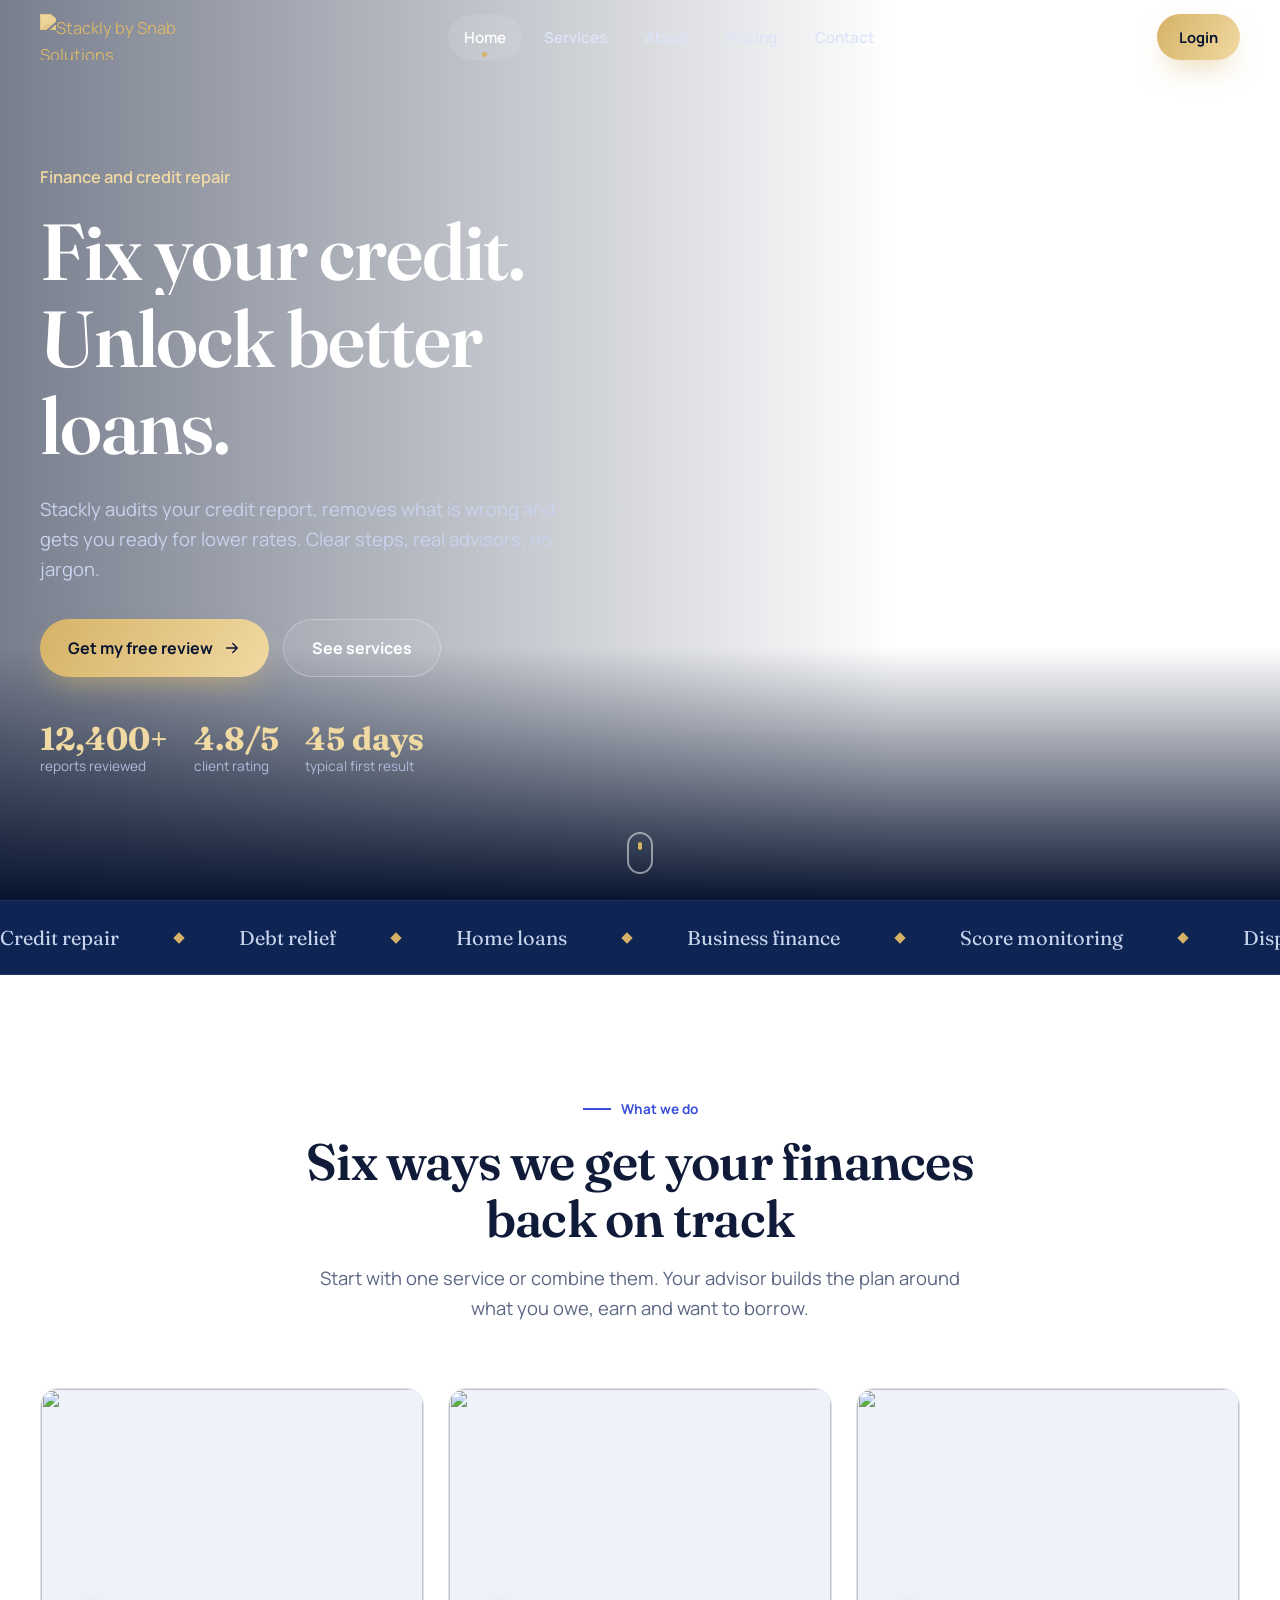
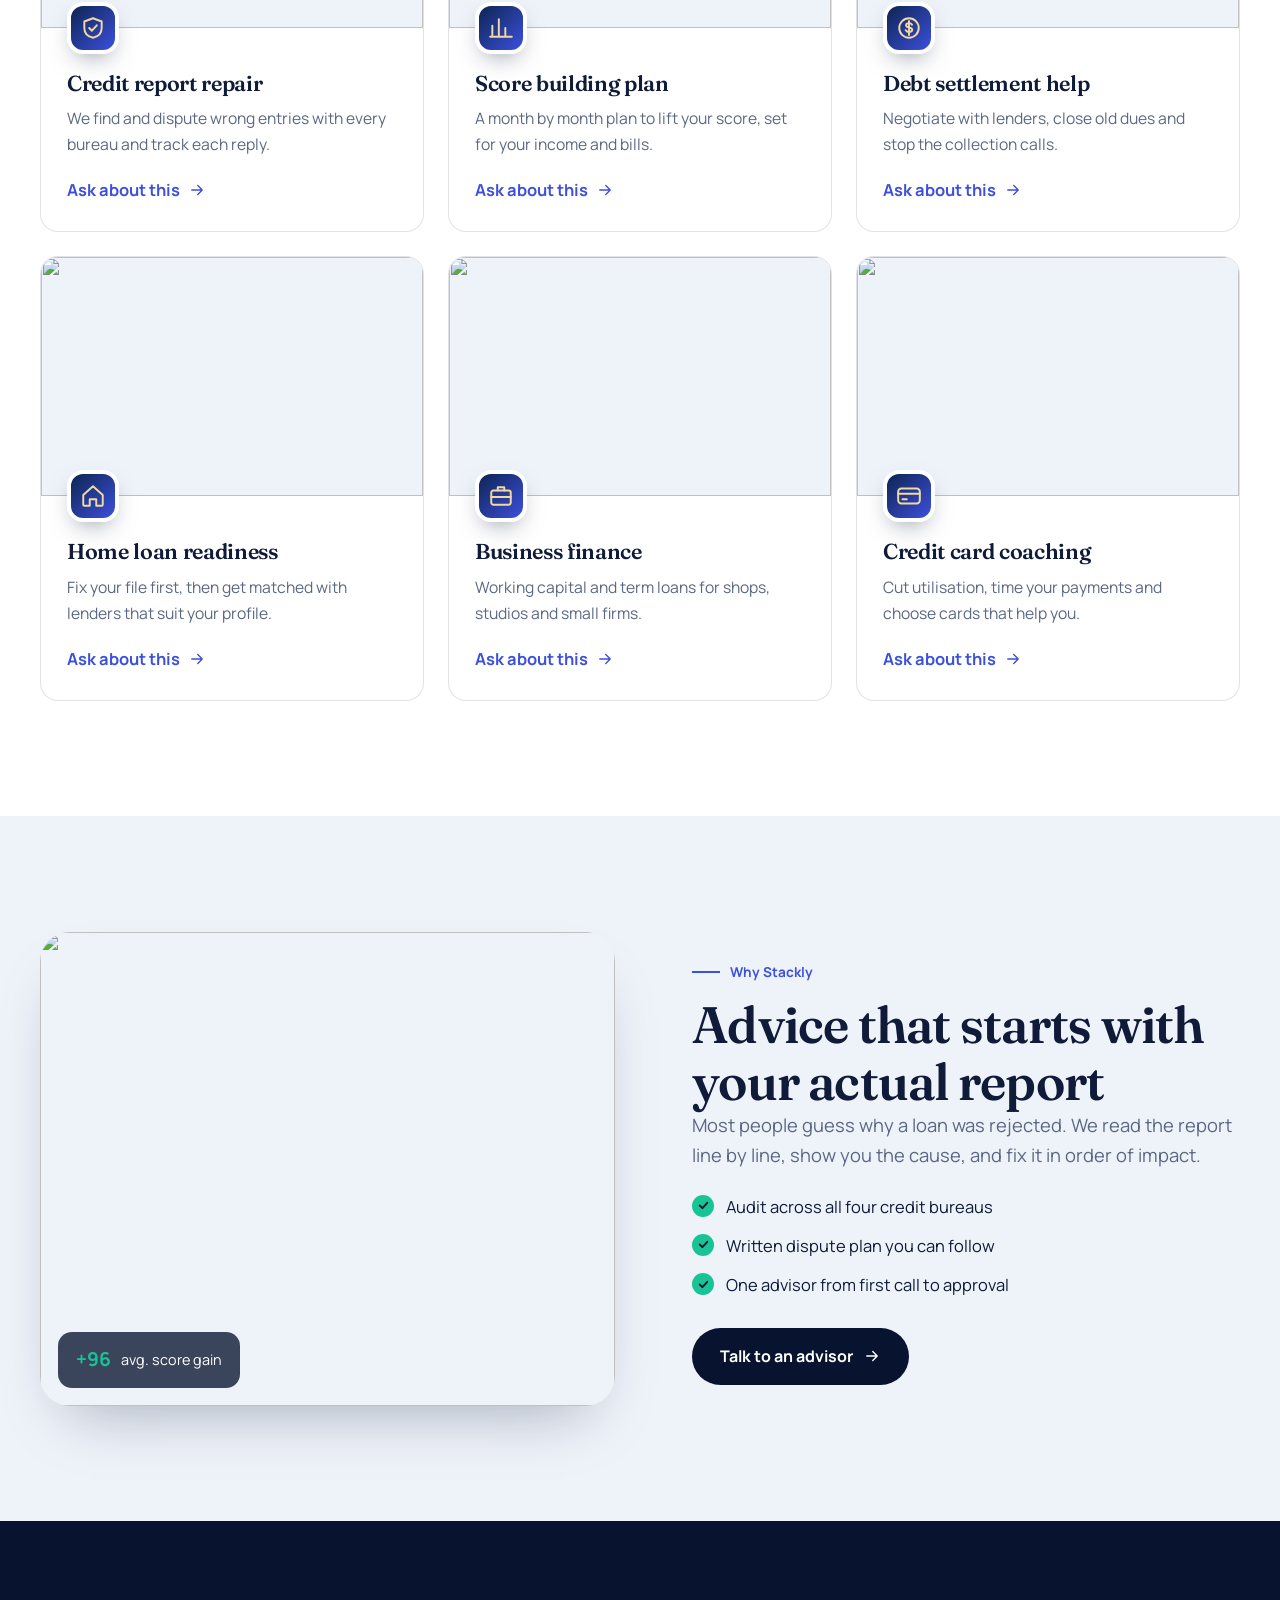
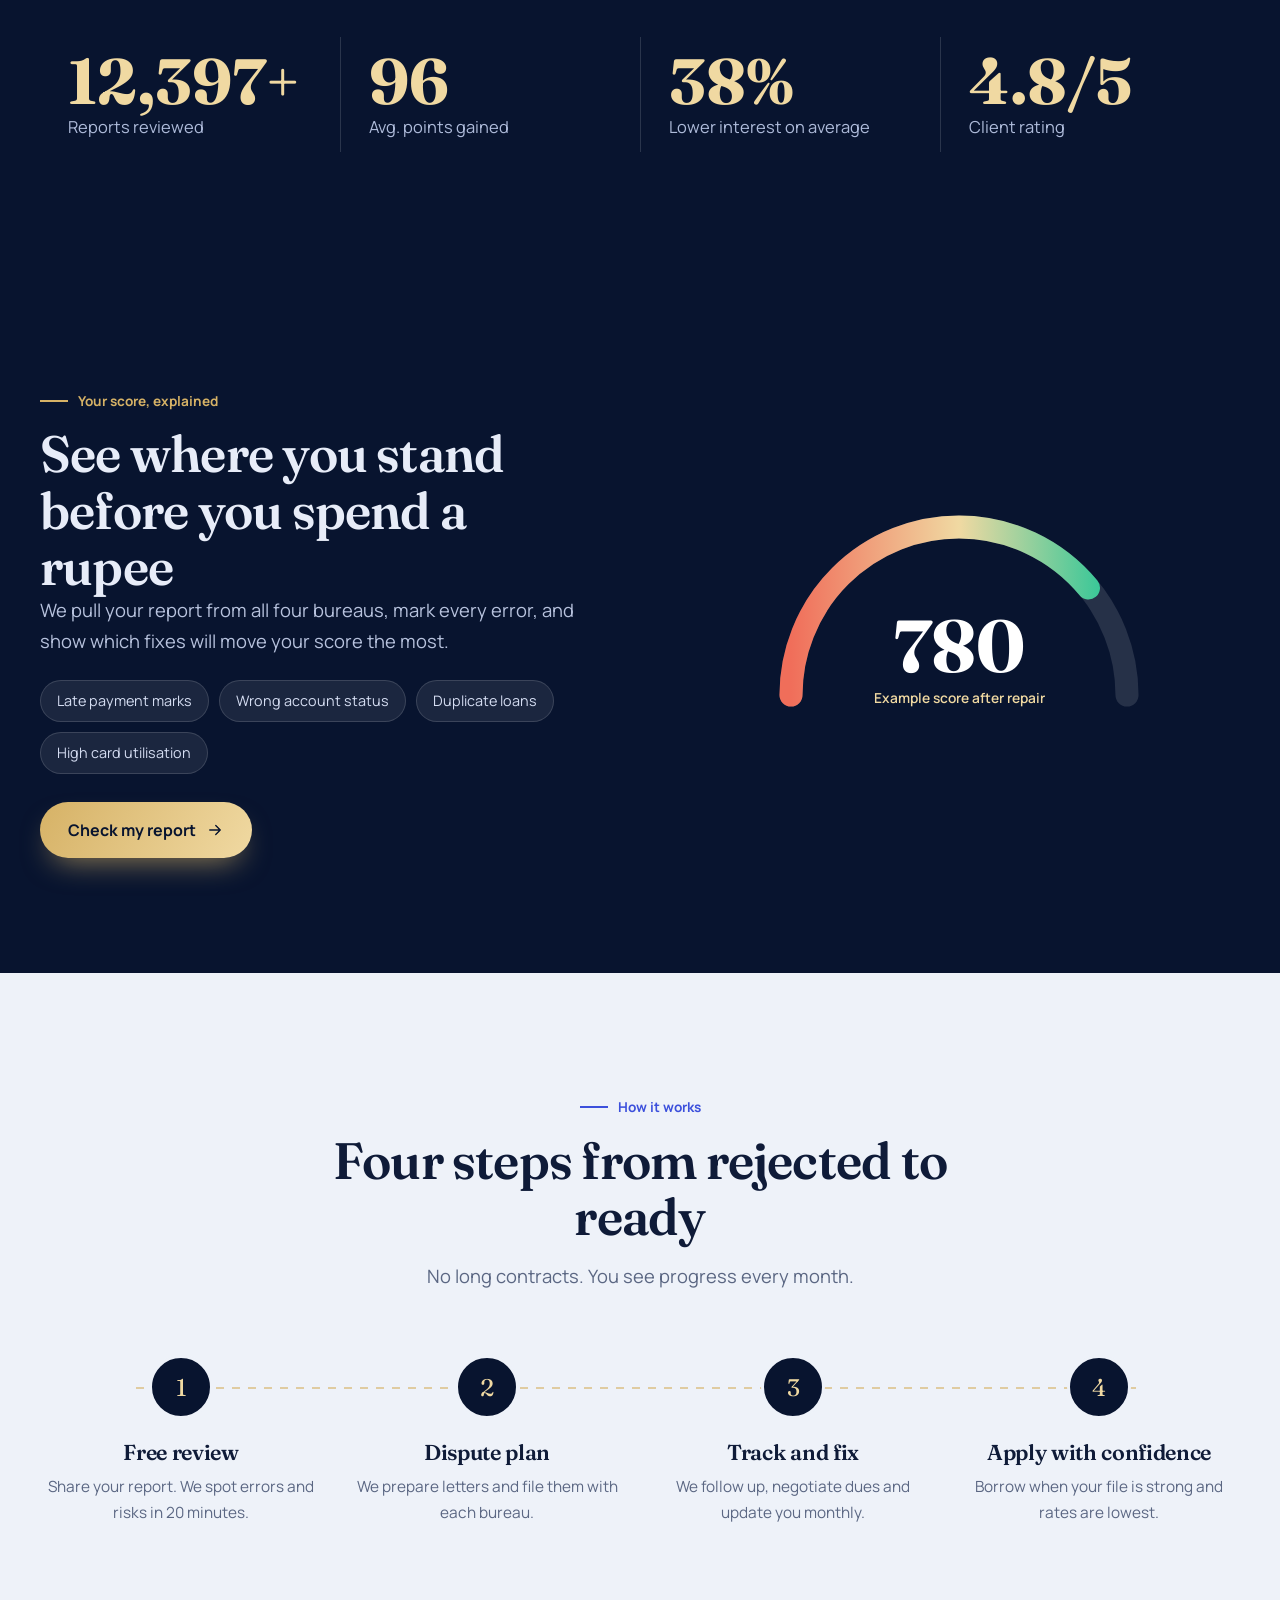
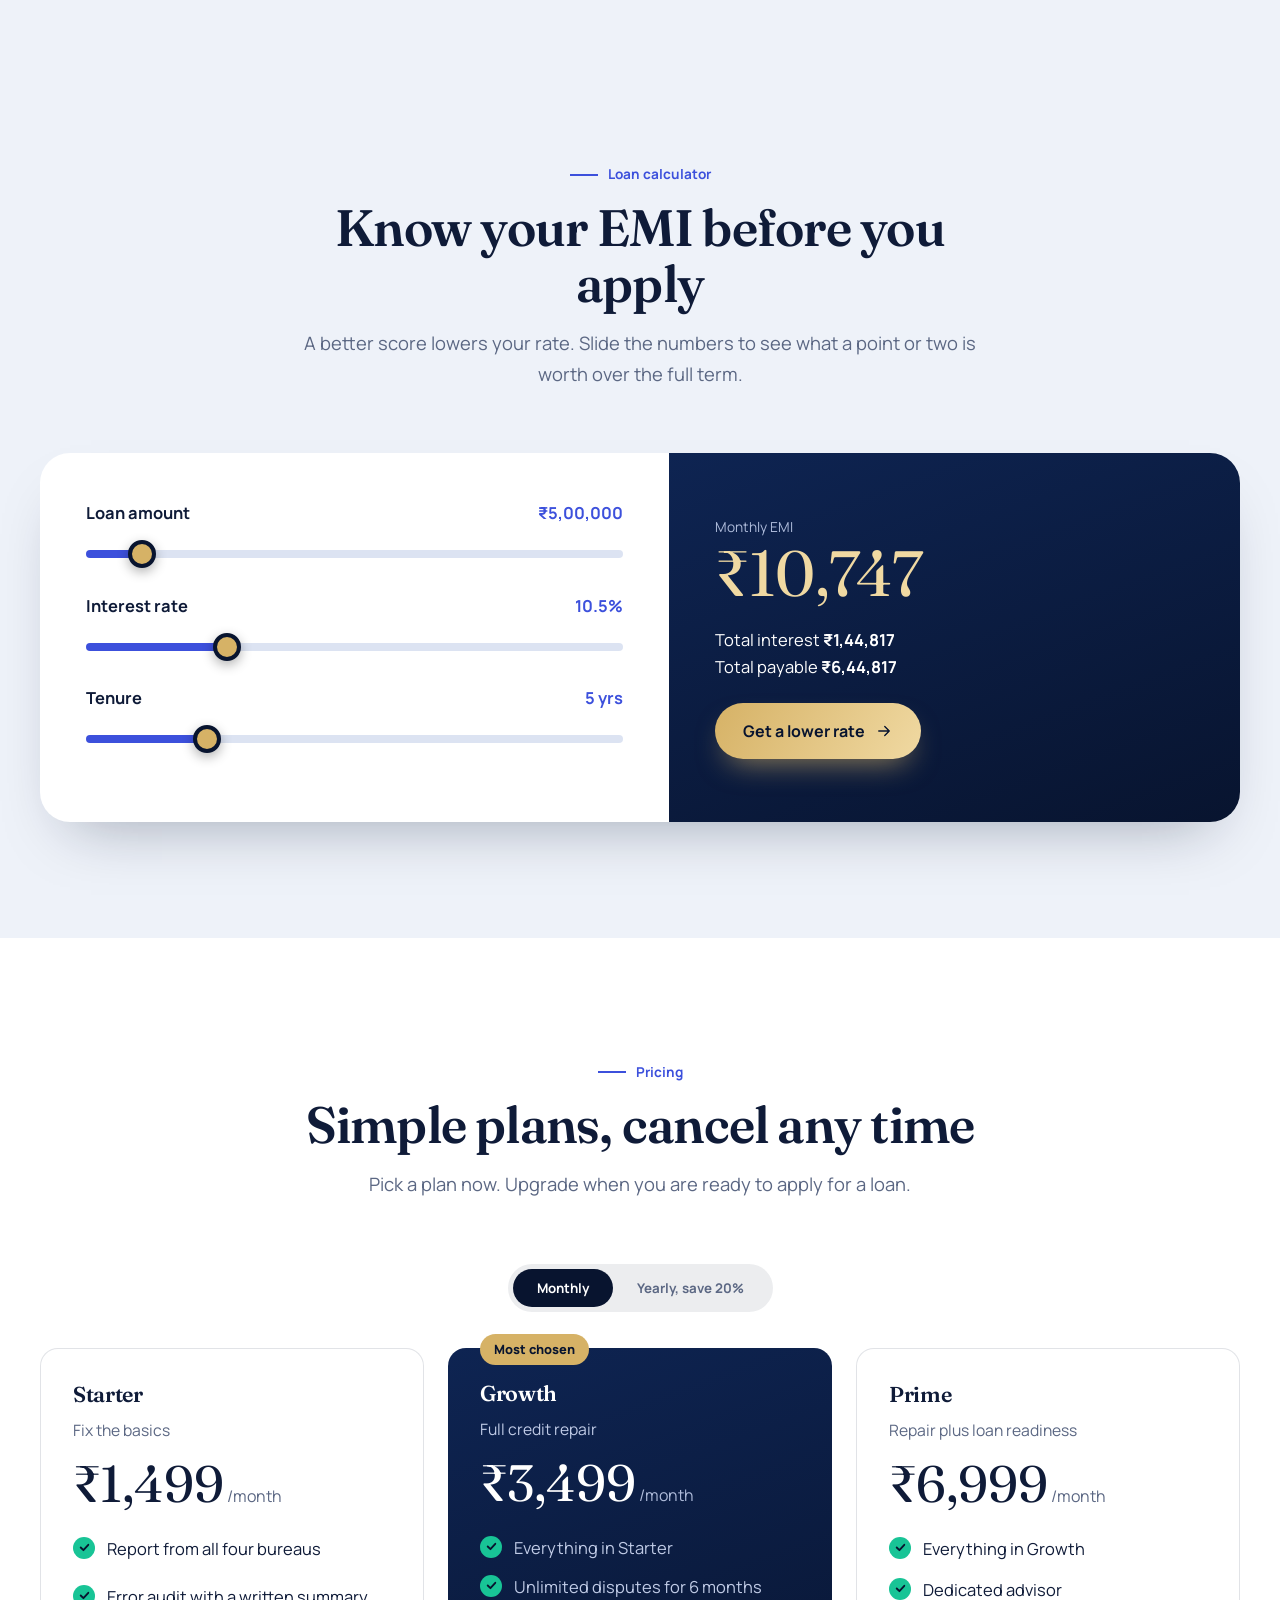
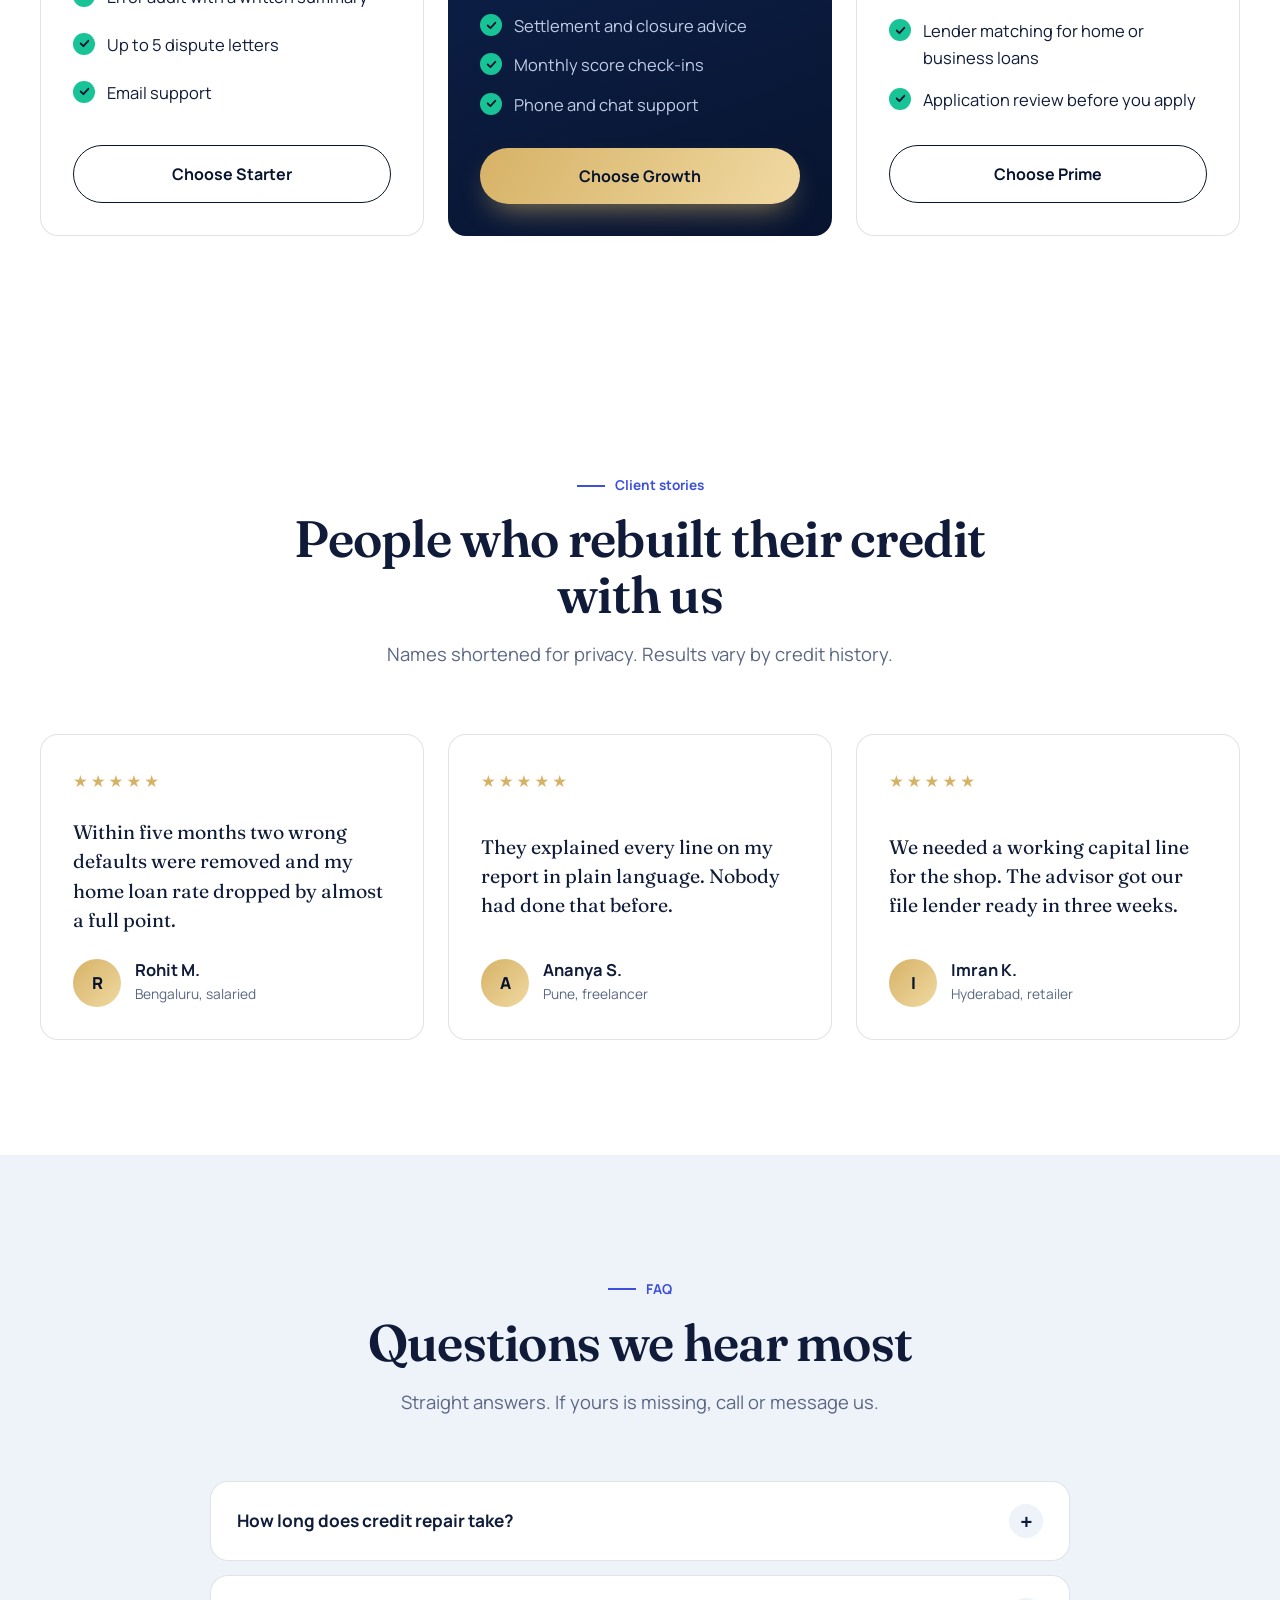
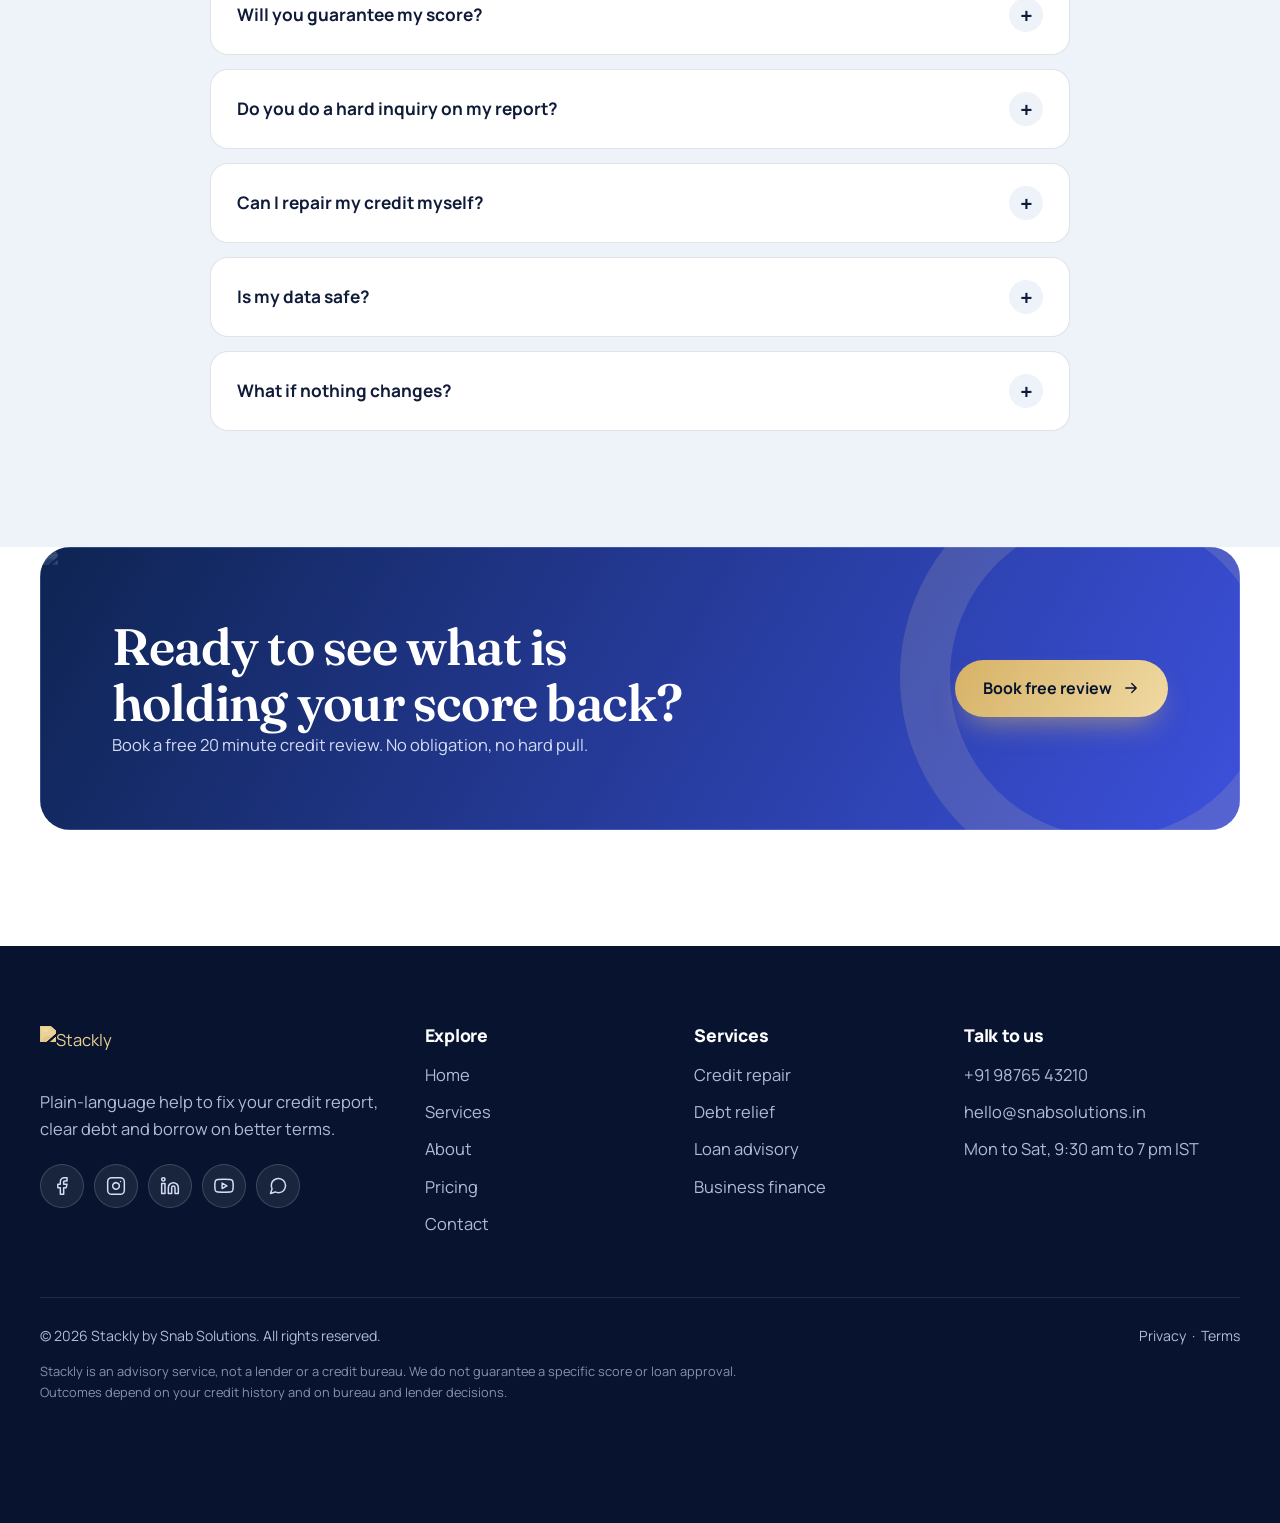
==== commit 4aec47ea: "update" ====
--- a/index.html
+++ b/index.html
@@ -34,7 +34,15 @@
 <section class="pad" style="padding-top:0"><div class="wrap"><div class="band rv"><img onerror="this.onerror=null;this.src='assets/img/band-bg.webp'" class="band-bg" src="https://images.unsplash.com/photo-1542744173-8e7e53415bb0?fm=webp&fit=crop&w=1400&h=455&q=50" alt="" width="1600" height="520" loading="lazy"><div><h2>Ready to see what is holding your score back?</h2><p>Book a free 20 minute credit review. No obligation, no hard pull.</p></div><a class="btn btn-gold" href="contact.html">Book free review <svg viewBox="0 0 24 24" fill="none" stroke="currentColor" stroke-width="1.8" stroke-linecap="round" stroke-linejoin="round" aria-hidden="true"><path d="M5 12h14M13 6l6 6-6 6"/></svg></a></div></div></section>
 </main>
 <footer class="ftr"><div class="wrap"><div class="cols">
-<div><a class="logo" href="index.html"><img src="https://wsrv.nl/?url=https://snabsolutions.in/wp-content/uploads/2026/02/stackly-snab-solutions.png&w=280&output=webp&q=85&fit=cover" alt="Stackly" width="140" height="44" loading="lazy"></a><p>Plain-language help to fix your credit report, clear debt and borrow on better terms.</p></div>
+<div><a class="logo" href="index.html"><img src="https://wsrv.nl/?url=https://snabsolutions.in/wp-content/uploads/2026/02/stackly-snab-solutions.png&w=280&output=webp&q=85&fit=cover" alt="Stackly" width="140" height="44" loading="lazy"></a><p>Plain-language help to fix your credit report, clear debt and borrow on better terms.</p>
+    <div class="social" aria-label="Social media">
+        <a href="404.html" target="" rel="noopener noreferrer" aria-label="Facebook"><svg viewBox="0 0 24 24" fill="none" stroke="currentColor" stroke-width="1.8" stroke-linecap="round" stroke-linejoin="round" aria-hidden="true"><path d="M18 2h-3a5 5 0 00-5 5v3H7v4h3v8h4v-8h3l1-4h-4V7a1 1 0 011-1h3z"/></svg></a>
+        <a href="404.html" target="" rel="noopener noreferrer" aria-label="Instagram"><svg viewBox="0 0 24 24" fill="none" stroke="currentColor" stroke-width="1.8" stroke-linecap="round" stroke-linejoin="round" aria-hidden="true"><rect x="2" y="2" width="20" height="20" rx="5"/><path d="M16 11.37A4 4 0 1112.63 8 4 4 0 0116 11.37z"/><path d="M17.5 6.5h.01"/></svg></a>
+        <a href="404.html" target="_blank" rel="noopener noreferrer" aria-label="LinkedIn"><svg viewBox="0 0 24 24" fill="none" stroke="currentColor" stroke-width="1.8" stroke-linecap="round" stroke-linejoin="round" aria-hidden="true"><path d="M16 8a6 6 0 016 6v7h-4v-7a2 2 0 00-2-2 2 2 0 00-2 2v7h-4v-7a6 6 0 016-6z"/><rect x="2" y="9" width="4" height="12"/><circle cx="4" cy="4" r="2"/></svg></a>
+        <a href="404.html" target="" rel="noopener noreferrer" aria-label="YouTube"><svg viewBox="0 0 24 24" fill="none" stroke="currentColor" stroke-width="1.8" stroke-linecap="round" stroke-linejoin="round" aria-hidden="true"><path d="M22.54 6.42a2.78 2.78 0 00-1.94-2C18.88 4 12 4 12 4s-6.88 0-8.6.46a2.78 2.78 0 00-1.94 2A29 29 0 001 11.75a29 29 0 00.46 5.33A2.78 2.78 0 003.4 19c1.72.46 8.6.46 8.6.46s6.88 0 8.6-.46a2.78 2.78 0 001.94-2 29 29 0 00.46-5.25 29 29 0 00-.46-5.33z"/><path d="M9.75 15.02l5.75-3.27-5.75-3.27z"/></svg></a>
+        <a href="404.html" target="" rel="noopener noreferrer" aria-label="WhatsApp"><svg viewBox="0 0 24 24" fill="none" stroke="currentColor" stroke-width="1.8" stroke-linecap="round" stroke-linejoin="round" aria-hidden="true"><path d="M21 11.5a8.38 8.38 0 01-.9 3.8 8.5 8.5 0 01-7.6 4.7 8.38 8.38 0 01-3.8-.9L3 21l1.9-5.7a8.38 8.38 0 01-.9-3.8 8.5 8.5 0 014.7-7.6 8.38 8.38 0 013.8-.9h.5a8.48 8.48 0 018 8v.5z"/></svg></a>
+    </div>
+</div>
 <div><h4>Explore</h4><ul><li><a href="index.html">Home</a></li><li><a href="services.html">Services</a></li><li><a href="about.html">About</a></li><li><a href="pricing.html">Pricing</a></li><li><a href="contact.html">Contact</a></li></ul></div>
 <div><h4>Services</h4><ul><li><a href="services.html">Credit repair</a></li><li><a href="services.html">Debt relief</a></li><li><a href="services.html">Loan advisory</a></li><li><a href="services.html">Business finance</a></li></ul></div>
 <div><h4>Talk to us</h4><ul><li>+91 98765 43210</li><li>hello@snabsolutions.in</li><li>Mon to Sat, 9:30 am to 7 pm IST</li></ul></div></div>
--- a/css/style.css
+++ b/css/style.css
@@ -50,7 +50,7 @@
 .hdr{position:fixed;inset:0 0 auto 0;z-index:80;padding:14px 0;padding-top:calc(14px + env(safe-area-inset-top));transition:background .4s,padding .4s,box-shadow .4s}
 .hdr.stuck{background:rgba(8,20,47,.82);backdrop-filter:blur(16px);padding:8px 0;box-shadow:0 10px 30px -15px rgba(0,0,0,.5)}
 .hdr .wrap{display:flex;align-items:center;justify-content:space-between;gap:24px}
-.logo img{height:55px;width:auto;filter:url(#stk-gold)}
+.logo img{height:46px;width:auto;filter:url(#stk-gold)}
 .nav{display:flex;gap:6px;align-items:center}
 .nav a{color:#DCE4F7;padding:10px 16px;border-radius:999px;font-weight:600;font-size:.95rem;position:relative;transition:color .3s,background .3s}
 .nav a:hover,.nav a.on{color:#fff;background:rgba(255,255,255,.1)}
@@ -251,6 +251,10 @@
 .ftr h4{color:#fff;font-size:1.1rem;margin-bottom:16px;font-family:var(--f-body);font-weight:800}
 .ftr li{margin-bottom:10px}.ftr a:hover{color:var(--gold-2)}
 .ftr .logo img{height:44px;margin-bottom:18px}
+.social{display:flex;flex-wrap:wrap;gap:10px;margin-top:22px}
+.social a{width:44px;height:44px;border-radius:50%;display:grid;place-items:center;background:rgba(255,255,255,.07);border:1px solid rgba(255,255,255,.16);color:#D5DDF2;transition:transform .35s var(--ease),background .3s,color .3s,border-color .3s}
+.social a:hover{background:linear-gradient(120deg,var(--gold),var(--gold-2));color:var(--ink);border-color:transparent;transform:translateY(-4px)}
+.social svg{width:20px;height:20px}
 .ftr .fine{border-top:1px solid rgba(255,255,255,.1);padding-top:26px;font-size:.88rem;display:flex;justify-content:space-between;gap:20px;flex-wrap:wrap}
 .disc{font-size:.8rem;opacity:.75;max-width:90ch;margin-top:14px}
 
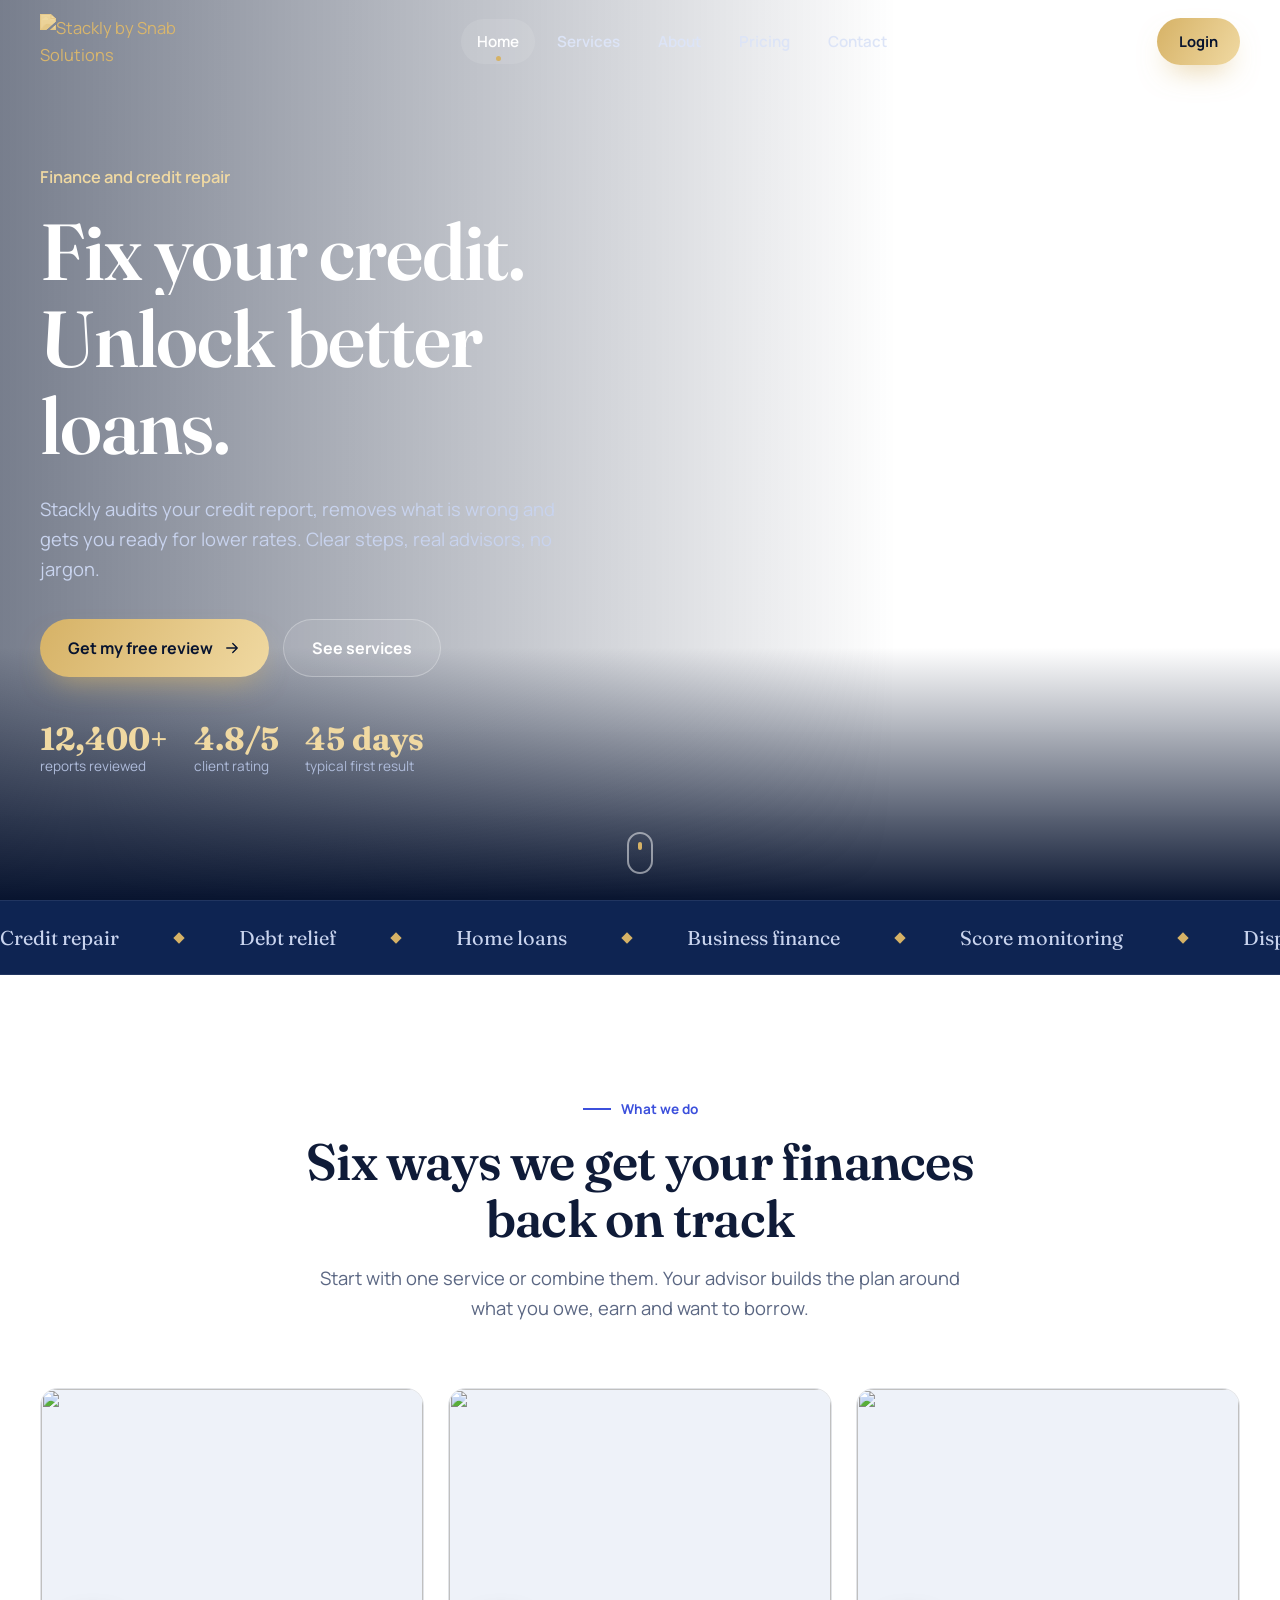
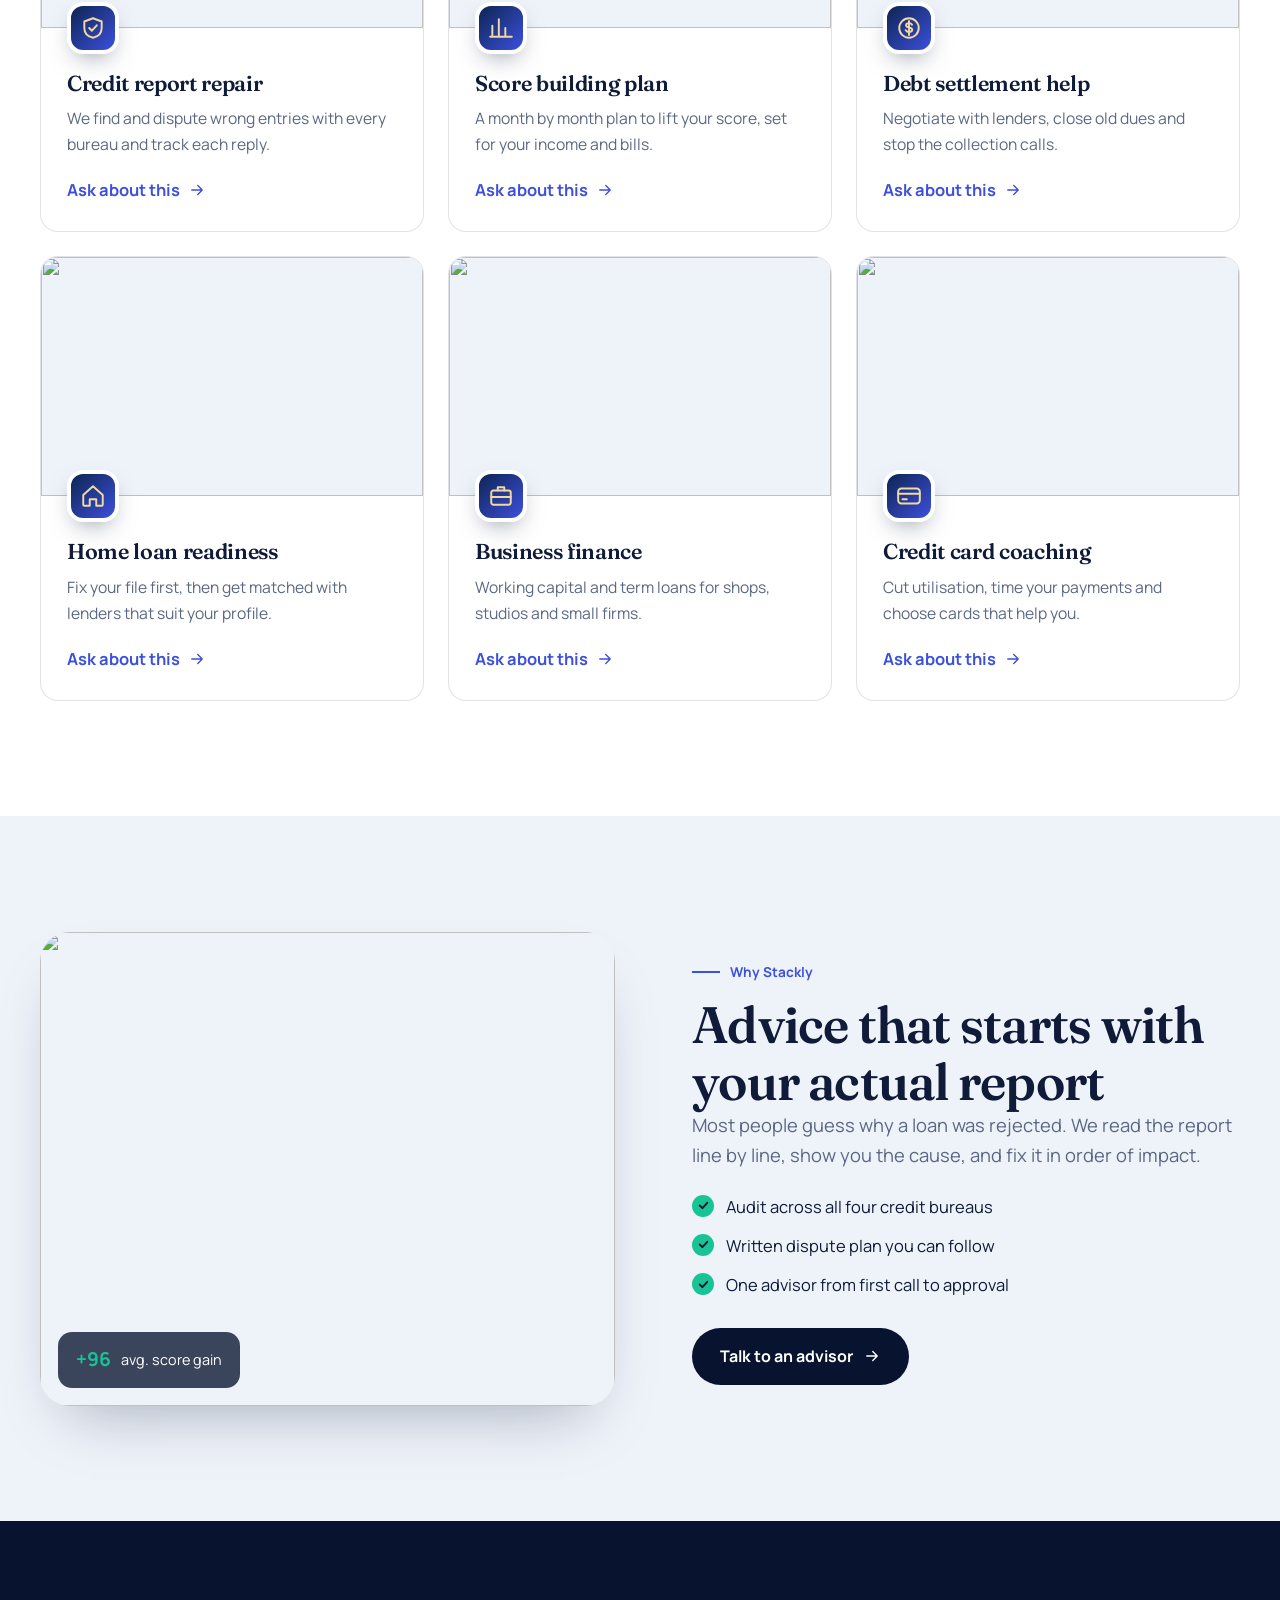
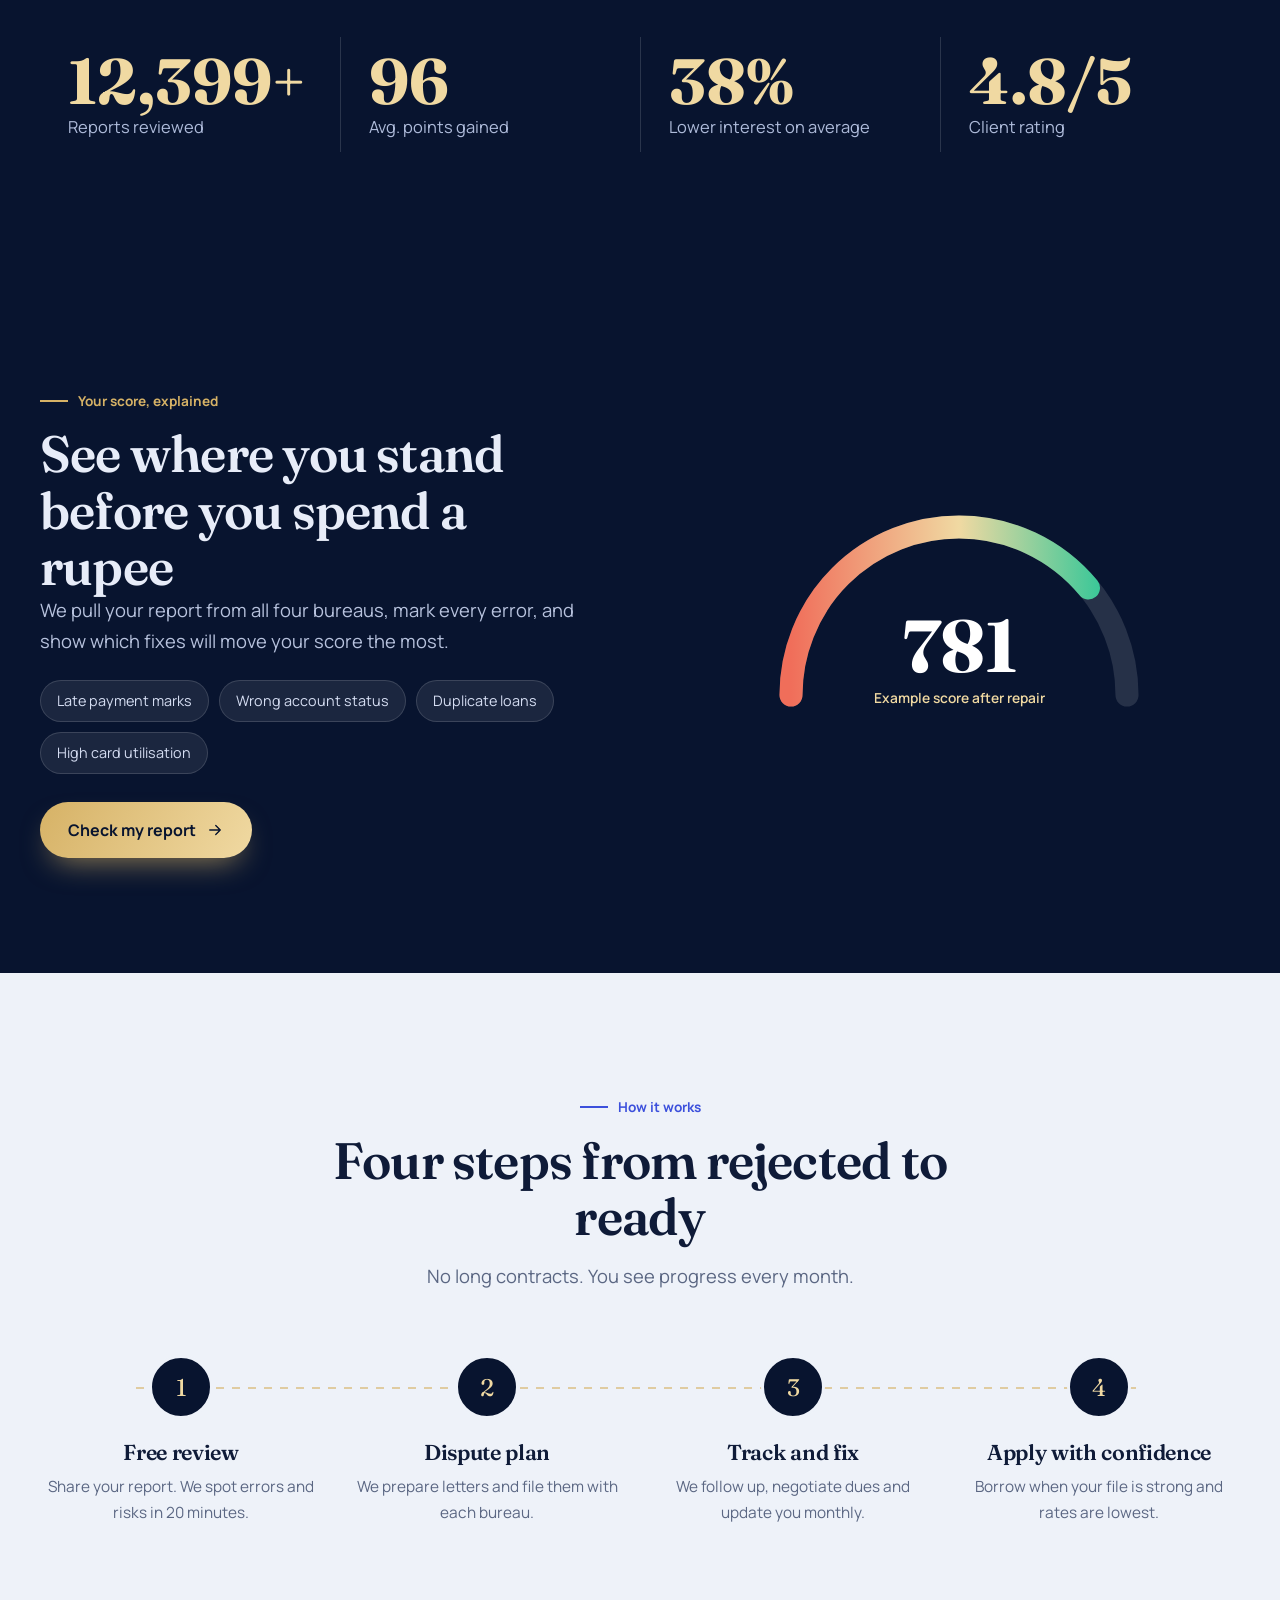
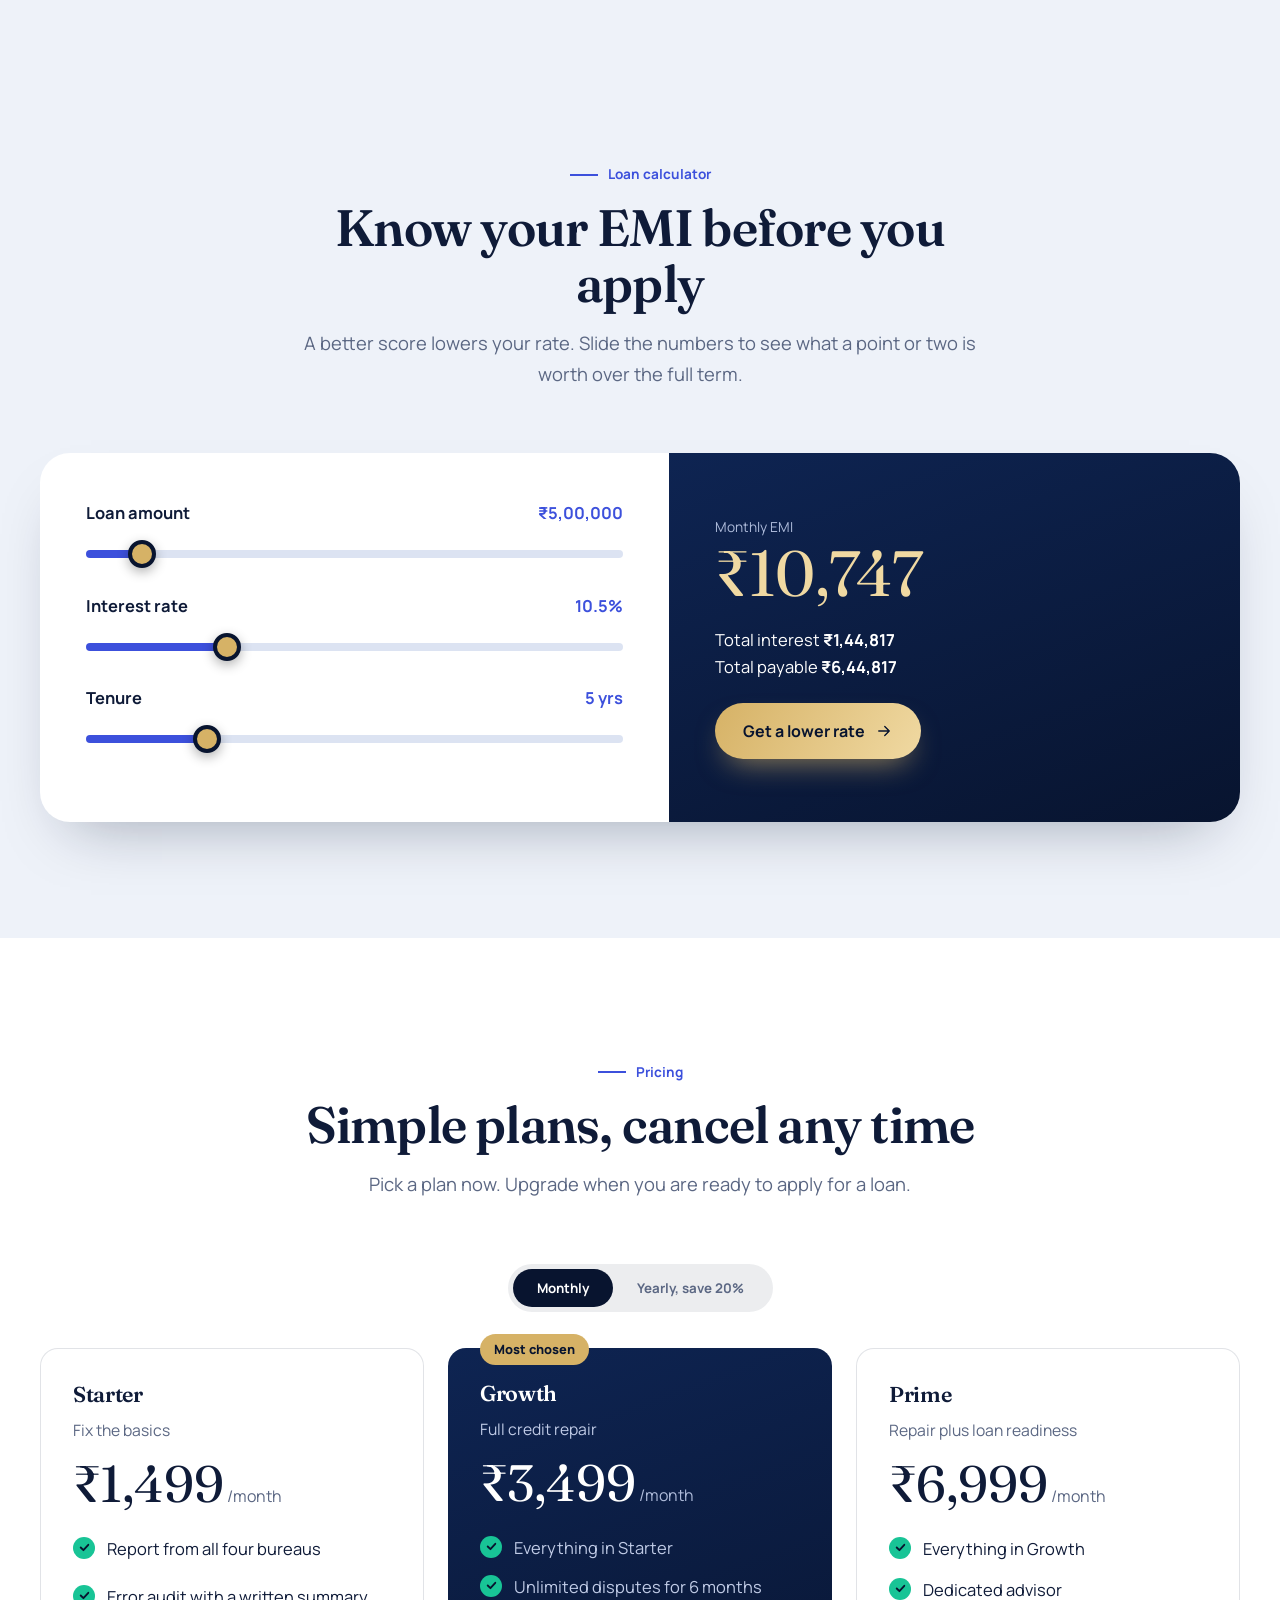
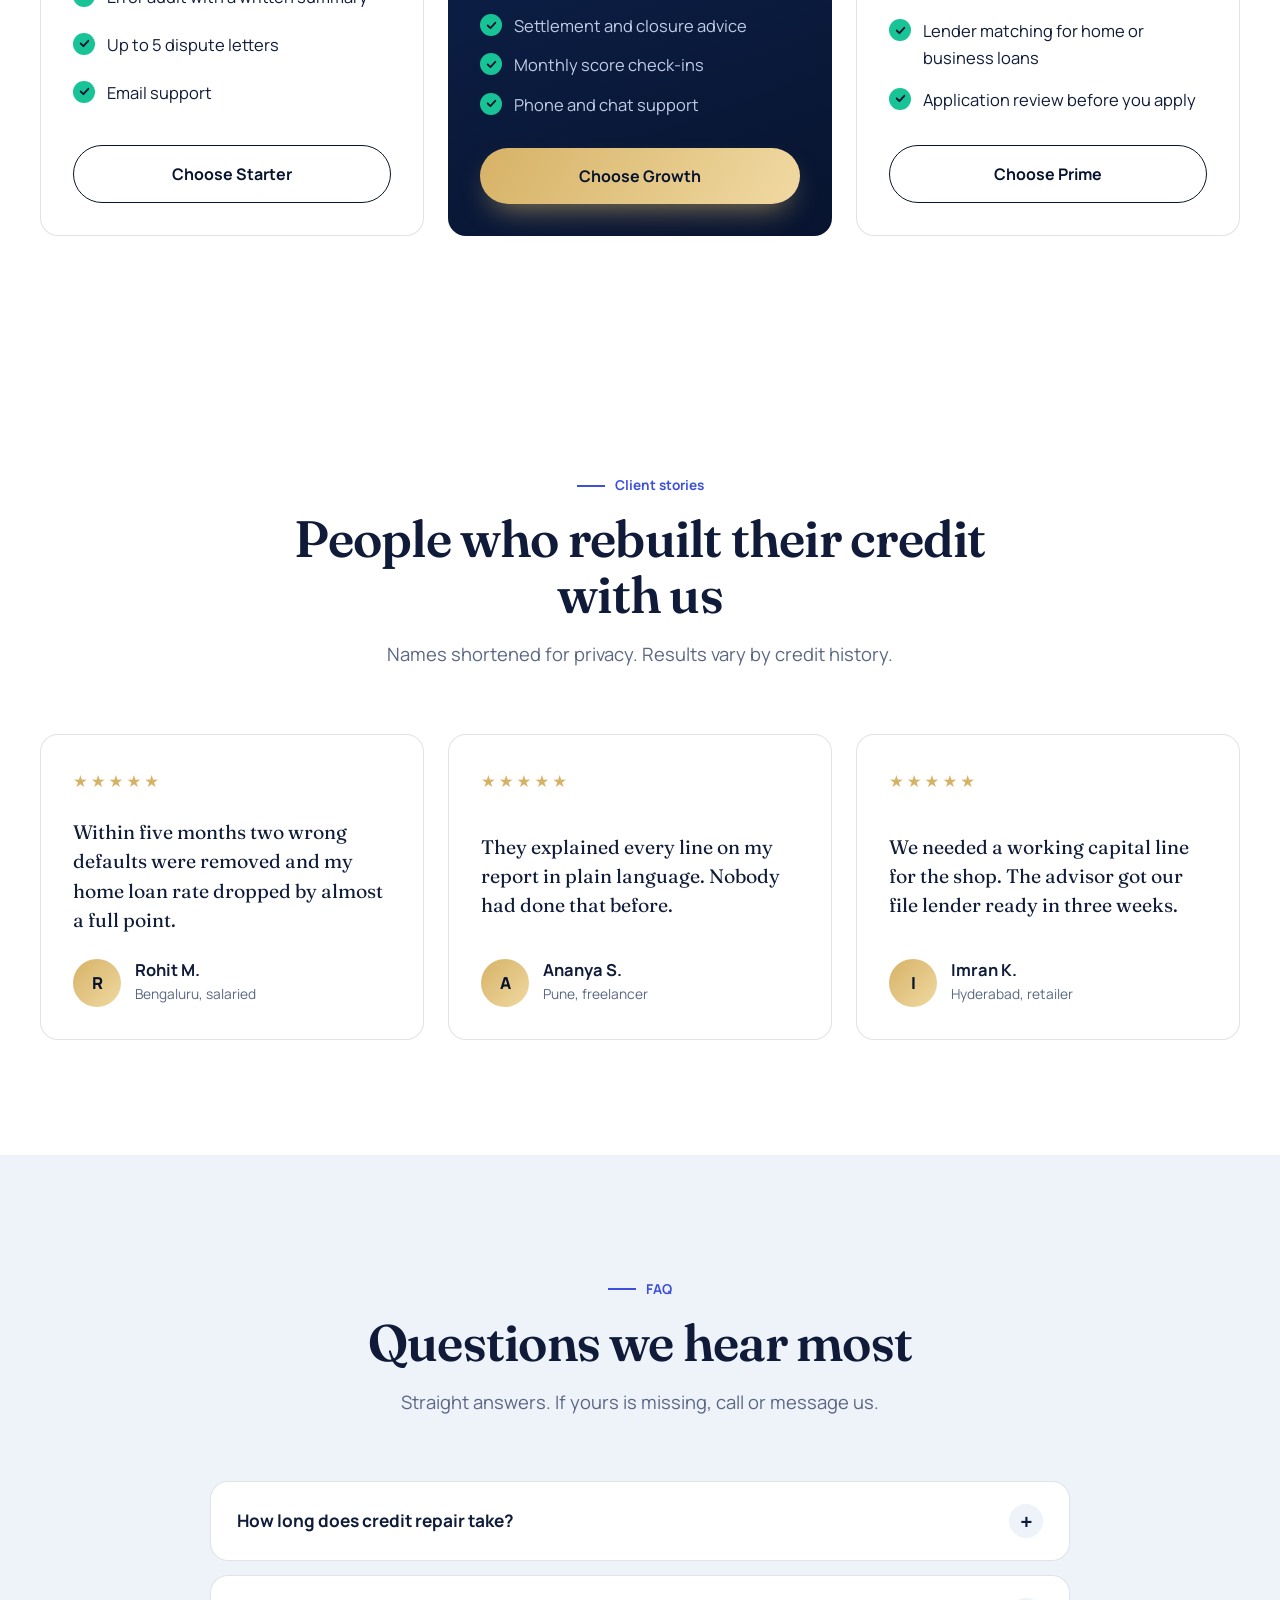
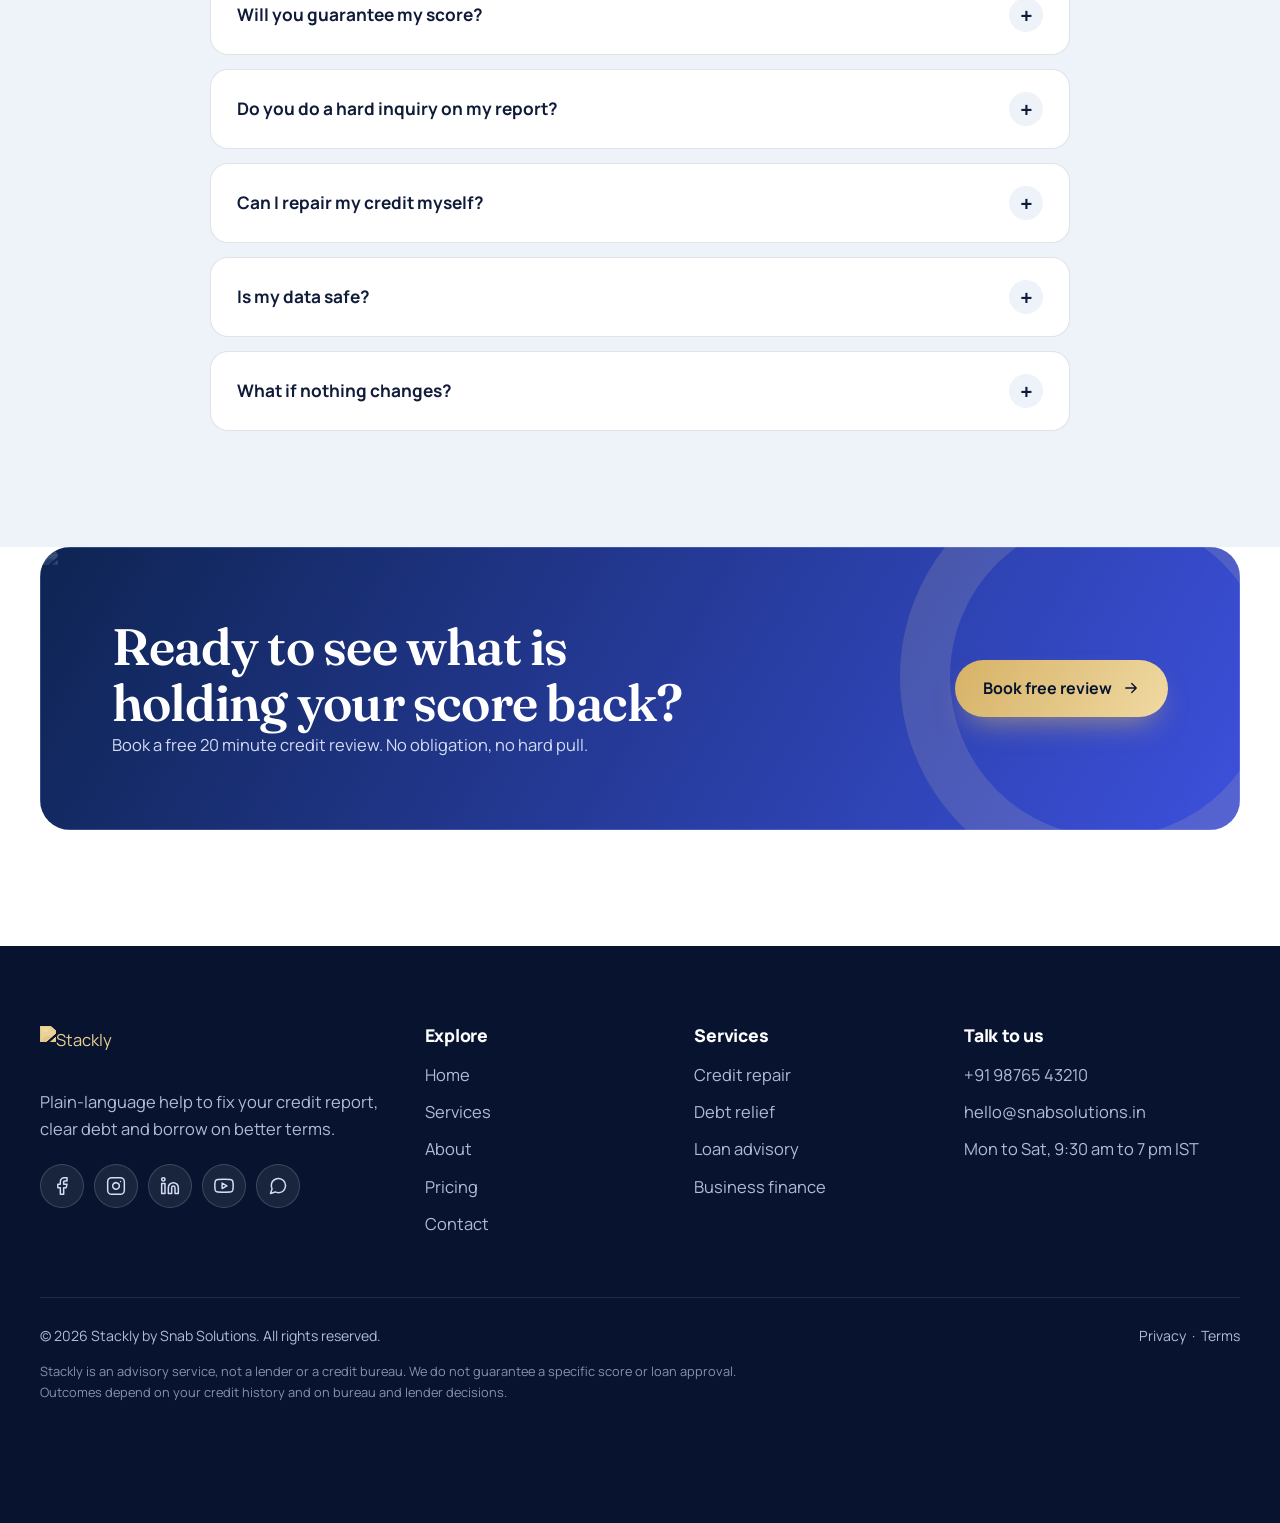
==== commit 38aedec6: "update" ====
--- a/index.html
+++ b/index.html
@@ -24,16 +24,191 @@
 <div class="num"><b data-n="782">0</b><small>Example score after repair</small></div></div></div></section>
 <section class="mist pad"><div class="wrap"><div class="head center rv"><span class="kicker">How it works</span><h2>Four steps from rejected to ready</h2><p class="lead">No long contracts. You see progress every month.</p></div><div class="steps"><div class="step rv" style="--d:0.00s"><i></i><h3>Free review</h3><p>Share your report. We spot errors and risks in 20 minutes.</p></div><div class="step rv" style="--d:0.12s"><i></i><h3>Dispute plan</h3><p>We prepare letters and file them with each bureau.</p></div><div class="step rv" style="--d:0.24s"><i></i><h3>Track and fix</h3><p>We follow up, negotiate dues and update you monthly.</p></div><div class="step rv" style="--d:0.36s"><i></i><h3>Apply with confidence</h3><p>Borrow when your file is strong and rates are lowest.</p></div></div></div></section>
 <section class="mist pad"><div class="wrap"><div class="head center rv"><span class="kicker">Loan calculator</span><h2>Know your EMI before you apply</h2><p class="lead">A better score lowers your rate. Slide the numbers to see what a point or two is worth over the full term.</p></div>
-<div class="calc rv" id="emi"><div class="in"><div class="fld"><label for="amt">Loan amount <output>₹5,00,000</output></label><input id="amt" type="range" min="100000" max="5000000" step="50000" value="500000" data-pre="₹"></div>
-<div class="fld"><label for="rate">Interest rate <output>10.5%</output></label><input id="rate" type="range" min="6" max="24" step="0.25" value="10.5" data-suf="%"></div>
-<div class="fld"><label for="ten">Tenure <output>5 yrs</output></label><input id="ten" type="range" min="1" max="20" step="1" value="5" data-suf=" yrs"></div></div>
-<div class="out"><small>Monthly EMI</small><div class="big" id="emiOut">₹0</div><p style="margin-top:20px">Total interest <b id="intOut" style="color:#fff">₹0</b></p><p>Total payable <b id="totOut" style="color:#fff">₹0</b></p><p style="margin-top:22px"><a class="btn btn-gold" href="contact.html">Get a lower rate <svg viewBox="0 0 24 24" fill="none" stroke="currentColor" stroke-width="1.8" stroke-linecap="round" stroke-linejoin="round" aria-hidden="true"><path d="M5 12h14M13 6l6 6-6 6"/></svg></a></p></div></div></div></section>
-<section class="pad" data-billing><div class="wrap"><div class="head center rv"><span class="kicker">Pricing</span><h2>Simple plans, cancel any time</h2><p class="lead">Pick a plan now. Upgrade when you are ready to apply for a loan.</p></div><div style="text-align:center"><div class="toggle rv" role="group" aria-label="Billing"><button class="on" data-mode="month">Monthly</button><button data-mode="year">Yearly, save 20%</button></div></div><div class="grid g3 snap" style="align-items:stretch"><article class="card price rv" style="--d:0.00s"><h3>Starter</h3><p>Fix the basics</p><div class="amt" data-m="1499" data-y="1199">₹1,499<small> /month</small></div><ul class="checks"><li>Report from all four bureaus</li><li>Error audit with a written summary</li><li>Up to 5 dispute letters</li><li>Email support</li></ul><a class="btn btn-line" href="contact.html">Choose Starter</a></article><article class="card price hot rv" style="--d:0.10s"><h3>Growth</h3><p>Full credit repair</p><div class="amt" data-m="3499" data-y="2799">₹3,499<small> /month</small></div><ul class="checks"><li>Everything in Starter</li><li>Unlimited disputes for 6 months</li><li>Settlement and closure advice</li><li>Monthly score check-ins</li><li>Phone and chat support</li></ul><a class="btn btn-gold" href="contact.html">Choose Growth</a></article><article class="card price rv" style="--d:0.20s"><h3>Prime</h3><p>Repair plus loan readiness</p><div class="amt" data-m="6999" data-y="5599">₹6,999<small> /month</small></div><ul class="checks"><li>Everything in Growth</li><li>Dedicated advisor</li><li>Lender matching for home or business loans</li><li>Application review before you apply</li></ul><a class="btn btn-line" href="contact.html">Choose Prime</a></article></div></div></section>
-<section class="pad"><div class="wrap"><div class="head center rv"><span class="kicker">Client stories</span><h2>People who rebuilt their credit with us</h2><p class="lead">Names shortened for privacy. Results vary by credit history.</p></div><div class="grid g3 snap"><article class="card quote rv" style="--d:0.00s"><div class="stars">★★★★★</div><blockquote>Within five months two wrong defaults were removed and my home loan rate dropped by almost a full point.</blockquote><div class="who"><i>R</i><div><b>Rohit M.</b><small>Bengaluru, salaried</small></div></div></article><article class="card quote rv" style="--d:0.10s"><div class="stars">★★★★★</div><blockquote>They explained every line on my report in plain language. Nobody had done that before.</blockquote><div class="who"><i>A</i><div><b>Ananya S.</b><small>Pune, freelancer</small></div></div></article><article class="card quote rv" style="--d:0.20s"><div class="stars">★★★★★</div><blockquote>We needed a working capital line for the shop. The advisor got our file lender ready in three weeks.</blockquote><div class="who"><i>I</i><div><b>Imran K.</b><small>Hyderabad, retailer</small></div></div></article></div></div></section>
-<section class="mist pad"><div class="wrap"><div class="head center rv"><span class="kicker">FAQ</span><h2>Questions we hear most</h2><p class="lead">Straight answers. If yours is missing, call or message us.</p></div><div class="faq"><details class="rv"><summary>How long does credit repair take?</summary><p>Simple errors are often resolved in 30 to 45 days. Settlements and older dues usually need three to six months.</p></details><details class="rv"><summary>Will you guarantee my score?</summary><p>No. Nobody can promise a score. We promise a clear audit, honest timelines and every dispute filed on time.</p></details><details class="rv"><summary>Do you do a hard inquiry on my report?</summary><p>No. Our free review uses a soft view of your report, so your score is not affected.</p></details><details class="rv"><summary>Can I repair my credit myself?</summary><p>Yes. You can file disputes on your own. We save you the paperwork and follow-ups, and we know which fixes matter most.</p></details><details class="rv"><summary>Is my data safe?</summary><p>Documents are encrypted and shared only with the bureaus and lenders involved in your case, with your consent.</p></details><details class="rv"><summary>What if nothing changes?</summary><p>If we cannot find a single valid dispute in your audit, we tell you and you pay nothing for the plan.</p></details></div></div></section>
-<section class="pad" style="padding-top:0"><div class="wrap"><div class="band rv"><img onerror="this.onerror=null;this.src='assets/img/band-bg.webp'" class="band-bg" src="https://images.unsplash.com/photo-1542744173-8e7e53415bb0?fm=webp&fit=crop&w=1400&h=455&q=50" alt="" width="1600" height="520" loading="lazy"><div><h2>Ready to see what is holding your score back?</h2><p>Book a free 20 minute credit review. No obligation, no hard pull.</p></div><a class="btn btn-gold" href="contact.html">Book free review <svg viewBox="0 0 24 24" fill="none" stroke="currentColor" stroke-width="1.8" stroke-linecap="round" stroke-linejoin="round" aria-hidden="true"><path d="M5 12h14M13 6l6 6-6 6"/></svg></a></div></div></section>
+<div class="calc rv" id="emi">
+    <div class="in">
+        <div class="fld">
+            <label for="amt">Loan amount <output>₹5,00,000</output>
+            </label>
+            <input id="amt" type="range" min="100000" max="5000000" step="50000" value="500000" data-pre="₹">
+        </div>
+<div class="fld">
+    <label for="rate">Interest rate <output>10.5%</output>
+    </label>
+    <input id="rate" type="range" min="6" max="24" step="0.25" value="10.5" data-suf="%">
+</div>
+<div class="fld">
+    <label for="ten">Tenure <output>5 yrs</output>
+    </label>
+    <input id="ten" type="range" min="1" max="20" step="1" value="5" data-suf=" yrs">
+</div>
+</div>
+<div class="out">
+    <small>Monthly EMI</small>
+    <div class="big" id="emiOut">₹0</div>
+    <p style="margin-top:20px">Total interest <b id="intOut" style="color:#fff">₹0</b>
+    </p>
+    <p>Total payable <b id="totOut" style="color:#fff">₹0</b>
+    </p>
+    <p style="margin-top:22px">
+        <a class="btn btn-gold" href="contact.html">Get a lower rate <svg viewBox="0 0 24 24" fill="none" stroke="currentColor" stroke-width="1.8" stroke-linecap="round" stroke-linejoin="round" aria-hidden="true"><path d="M5 12h14M13 6l6 6-6 6"/></svg>
+        </a>
+    </p>
+</div>
+</div>
+</div>
+</section>
+<section class="pad" data-billing>
+    <div class="wrap">
+        <div class="head center rv">
+            <span class="kicker">Pricing</span>
+            <h2>Simple plans, cancel any time</h2>
+            <p class="lead">Pick a plan now. Upgrade when you are ready to apply for a loan.</p>
+        </div>
+        <div style="text-align:center">
+            <div class="toggle rv" role="group" aria-label="Billing">
+                <button class="on" data-mode="month">Monthly</button>
+                <button data-mode="year">Yearly, save 20%</button>
+            </div>
+        </div>
+        <div class="grid g3 snap" style="align-items:stretch">
+            <article class="card price rv" style="--d:0.00s">
+                <h3>Starter</h3>
+                <p>Fix the basics</p>
+                <div class="amt" data-m="1499" data-y="1199">₹1,499<small> /month</small>
+                </div>
+                <ul class="checks">
+                    <li>Report from all four bureaus</li>
+                    <li>Error audit with a written summary</li>
+                    <li>Up to 5 dispute letters</li>
+                    <li>Email support</li>
+                </ul>
+                <a class="btn btn-line" href="contact.html">Choose Starter</a>
+            </article>
+            <article class="card price hot rv" style="--d:0.10s">
+                <h3>Growth</h3>
+                <p>Full credit repair</p>
+                <div class="amt" data-m="3499" data-y="2799">₹3,499<small> /month</small>
+                </div>
+                <ul class="checks">
+                    <li>Everything in Starter</li>
+                    <li>Unlimited disputes for 6 months</li>
+                    <li>Settlement and closure advice</li>
+                    <li>Monthly score check-ins</li>
+                    <li>Phone and chat support</li>
+                </ul>
+                <a class="btn btn-gold" href="contact.html">Choose Growth</a>
+            </article>
+            <article class="card price rv" style="--d:0.20s">
+                <h3>Prime</h3>
+                <p>Repair plus loan readiness</p>
+                <div class="amt" data-m="6999" data-y="5599">₹6,999<small> /month</small>
+                </div>
+                <ul class="checks">
+                    <li>Everything in Growth</li>
+                    <li>Dedicated advisor</li>
+                    <li>Lender matching for home or business loans</li>
+                    <li>Application review before you apply</li>
+                </ul>
+                <a class="btn btn-line" href="contact.html">Choose Prime</a>
+            </article>
+        </div>
+    </div>
+</section>
+<section class="pad">
+    <div class="wrap">
+        <div class="head center rv">
+            <span class="kicker">Client stories</span>
+            <h2>People who rebuilt their credit with us</h2>
+            <p class="lead">Names shortened for privacy. Results vary by credit history.</p>
+        </div>
+        <div class="grid g3 snap">
+            <article class="card quote rv" style="--d:0.00s">
+                <div class="stars">★★★★★</div>
+                <blockquote>Within five months two wrong defaults were removed and my home loan rate dropped by almost a full point.</blockquote>
+                <div class="who">
+                    <i>R</i>
+                    <div>
+                        <b>Rohit M.</b>
+                        <small>Bengaluru, salaried</small>
+                    </div>
+                </div>
+            </article>
+            <article class="card quote rv" style="--d:0.10s">
+                <div class="stars">★★★★★</div>
+                <blockquote>They explained every line on my report in plain language. Nobody had done that before.</blockquote>
+                <div class="who">
+                    <i>A</i>
+                    <div>
+                        <b>Ananya S.</b>
+                        <small>Pune, freelancer</small>
+                    </div>
+                </div>
+            </article>
+            <article class="card quote rv" style="--d:0.20s">
+                <div class="stars">★★★★★</div>
+                <blockquote>We needed a working capital line for the shop. The advisor got our file lender ready in three weeks.</blockquote>
+                <div class="who">
+                    <i>I</i>
+                    <div>
+                        <b>Imran K.</b>
+                        <small>Hyderabad, retailer</small>
+                    </div>
+                </div>
+            </article>
+        </div>
+    </div>
+</section>
+<section class="mist pad">
+    <div class="wrap">
+        <div class="head center rv">
+            <span class="kicker">FAQ</span>
+            <h2>Questions we hear most</h2>
+            <p class="lead">Straight answers. If yours is missing, call or message us.</p>
+        </div>
+        <div class="faq">
+            <details class="rv">
+                <summary>How long does credit repair take?</summary>
+                <p>Simple errors are often resolved in 30 to 45 days. Settlements and older dues usually need three to six months.</p>
+            </details>
+            <details class="rv">
+                <summary>Will you guarantee my score?</summary>
+                <p>No. Nobody can promise a score. We promise a clear audit, honest timelines and every dispute filed on time.</p>
+            </details>
+            <details class="rv">
+                <summary>Do you do a hard inquiry on my report?</summary>
+                <p>No. Our free review uses a soft view of your report, so your score is not affected.</p>
+            </details>
+            <details class="rv">
+                <summary>Can I repair my credit myself?</summary>
+                <p>Yes. You can file disputes on your own. We save you the paperwork and follow-ups, and we know which fixes matter most.</p>
+            </details>
+            <details class="rv">
+                <summary>Is my data safe?</summary>
+                <p>Documents are encrypted and shared only with the bureaus and lenders involved in your case, with your consent.</p>
+            </details>
+            <details class="rv">
+                <summary>What if nothing changes?</summary>
+                <p>If we cannot find a single valid dispute in your audit, we tell you and you pay nothing for the plan.</p>
+            </details>
+        </div>
+    </div>
+</section>
+<section class="pad" style="padding-top:0">
+    <div class="wrap">
+        <div class="band rv">
+            <img onerror="this.onerror=null;this.src='assets/img/band-bg.webp'" class="band-bg" src="https://images.unsplash.com/photo-1542744173-8e7e53415bb0?fm=webp&fit=crop&w=1400&h=455&q=50" alt="" width="1600" height="520" loading="lazy"><div>
+                <h2>Ready to see what is holding your score back?</h2>
+                <p>Book a free 20 minute credit review. No obligation, no hard pull.</p>
+            </div>
+            <a class="btn btn-gold" href="contact.html">Book free review <svg viewBox="0 0 24 24" fill="none" stroke="currentColor" stroke-width="1.8" stroke-linecap="round" stroke-linejoin="round" aria-hidden="true"><path d="M5 12h14M13 6l6 6-6 6"/></svg>
+            </a>
+        </div>
+    </div>
+</section>
 </main>
-<footer class="ftr"><div class="wrap"><div class="cols">
+<footer class="ftr">
+    <div class="wrap">
+        <div class="cols">
 <div><a class="logo" href="index.html"><img src="https://wsrv.nl/?url=https://snabsolutions.in/wp-content/uploads/2026/02/stackly-snab-solutions.png&w=280&output=webp&q=85&fit=cover" alt="Stackly" width="140" height="44" loading="lazy"></a><p>Plain-language help to fix your credit report, clear debt and borrow on better terms.</p>
     <div class="social" aria-label="Social media">
         <a href="404.html" target="" rel="noopener noreferrer" aria-label="Facebook"><svg viewBox="0 0 24 24" fill="none" stroke="currentColor" stroke-width="1.8" stroke-linecap="round" stroke-linejoin="round" aria-hidden="true"><path d="M18 2h-3a5 5 0 00-5 5v3H7v4h3v8h4v-8h3l1-4h-4V7a1 1 0 011-1h3z"/></svg></a>
@@ -43,10 +218,58 @@
         <a href="404.html" target="" rel="noopener noreferrer" aria-label="WhatsApp"><svg viewBox="0 0 24 24" fill="none" stroke="currentColor" stroke-width="1.8" stroke-linecap="round" stroke-linejoin="round" aria-hidden="true"><path d="M21 11.5a8.38 8.38 0 01-.9 3.8 8.5 8.5 0 01-7.6 4.7 8.38 8.38 0 01-3.8-.9L3 21l1.9-5.7a8.38 8.38 0 01-.9-3.8 8.5 8.5 0 014.7-7.6 8.38 8.38 0 013.8-.9h.5a8.48 8.48 0 018 8v.5z"/></svg></a>
     </div>
 </div>
-<div><h4>Explore</h4><ul><li><a href="index.html">Home</a></li><li><a href="services.html">Services</a></li><li><a href="about.html">About</a></li><li><a href="pricing.html">Pricing</a></li><li><a href="contact.html">Contact</a></li></ul></div>
-<div><h4>Services</h4><ul><li><a href="services.html">Credit repair</a></li><li><a href="services.html">Debt relief</a></li><li><a href="services.html">Loan advisory</a></li><li><a href="services.html">Business finance</a></li></ul></div>
-<div><h4>Talk to us</h4><ul><li>+91 98765 43210</li><li>hello@snabsolutions.in</li><li>Mon to Sat, 9:30 am to 7 pm IST</li></ul></div></div>
-<div class="fine"><span>&copy; 2026 Stackly by Snab Solutions. All rights reserved.</span><span><a href="contact.html">Privacy</a> &nbsp;&middot;&nbsp; <a href="contact.html">Terms</a></span></div>
-<p class="disc">Stackly is an advisory service, not a lender or a credit bureau. We do not guarantee a specific score or loan approval. Outcomes depend on your credit history and on bureau and lender decisions.</p></div></footer>
-<nav class="dock" aria-label="Quick"><a href="index.html" class="on"><svg viewBox="0 0 24 24" fill="none" stroke="currentColor" stroke-width="1.8" stroke-linecap="round" stroke-linejoin="round" aria-hidden="true"><path d="M3 11l9-8 9 8v9a1 1 0 01-1 1h-5v-6H9v6H4a1 1 0 01-1-1z"/></svg><span>Home</span></a><a href="services.html"><svg viewBox="0 0 24 24" fill="none" stroke="currentColor" stroke-width="1.8" stroke-linecap="round" stroke-linejoin="round" aria-hidden="true"><rect x="3" y="7" width="18" height="13" rx="2"/><path d="M9 7V4h6v3M3 13h18"/></svg><span>Services</span></a><a href="about.html"><svg viewBox="0 0 24 24" fill="none" stroke="currentColor" stroke-width="1.8" stroke-linecap="round" stroke-linejoin="round" aria-hidden="true"><circle cx="12" cy="8" r="4"/><path d="M4 21c1-4 4-6 8-6s7 2 8 6"/></svg><span>About</span></a><a href="pricing.html"><svg viewBox="0 0 24 24" fill="none" stroke="currentColor" stroke-width="1.8" stroke-linecap="round" stroke-linejoin="round" aria-hidden="true"><circle cx="12" cy="12" r="9"/><path d="M14.8 9c-.5-1-1.6-1.5-2.8-1.5-1.6 0-2.7.8-2.7 2s1 1.7 2.7 2 2.9.8 2.9 2.1-1.2 2-2.9 2c-1.3 0-2.4-.6-3-1.6M12 5.5v13"/></svg><span>Pricing</span></a><a href="contact.html"><svg viewBox="0 0 24 24" fill="none" stroke="currentColor" stroke-width="1.8" stroke-linecap="round" stroke-linejoin="round" aria-hidden="true"><path d="M4 5h16v11H9l-5 4z"/></svg><span>Contact</span></a></nav>
-<script src="js/main.js"></script></body></html>+<div>
+    <h4>Explore</h4>
+    <ul>
+        <li><a href="index.html">Home</a></li>
+        <li><a href="services.html">Services</a></li>
+        <li><a href="about.html">About</a></li>
+        <li><a href="pricing.html">Pricing</a></li>
+        <li><a href="contact.html">Contact</a></li>
+    </ul>
+</div>
+<div><h4>Services</h4>
+    <ul>
+        <li><a href="services.html">Credit repair</a></li>
+        <li><a href="services.html">Debt relief</a></li>
+        <li><a href="services.html">Loan advisory</a></li>
+        <li><a href="services.html">Business finance</a></li>
+    </ul>
+</div>
+<div>
+    <h4>Talk to us</h4>
+    <ul><li>+91 98765 43210</li>
+        <li>hello@snabsolutions.in</li>
+        <li>Mon to Sat, 9:30 am to 7 pm IST</li>
+    </ul>
+</div>
+</div>
+<div class="fine"><span>&copy; 2026 Stackly by Snab Solutions. All rights reserved.</span><span>
+    <a href="contact.html">Privacy</a> &nbsp;&middot;&nbsp; 
+    <a href="contact.html">Terms</a>
+</span>
+</div>
+<p class="disc">Stackly is an advisory service, not a lender or a credit bureau. We do not guarantee a specific score or loan approval. Outcomes depend on your credit history and on bureau and lender decisions.</p>
+</div>
+</footer>
+<nav class="dock" aria-label="Quick">
+    <a href="index.html" class="on"><svg viewBox="0 0 24 24" fill="none" stroke="currentColor" stroke-width="1.8" stroke-linecap="round" stroke-linejoin="round" aria-hidden="true"><path d="M3 11l9-8 9 8v9a1 1 0 01-1 1h-5v-6H9v6H4a1 1 0 01-1-1z"/></svg>
+        <span>Home</span></a>
+        <a href="services.html"><svg viewBox="0 0 24 24" fill="none" stroke="currentColor" stroke-width="1.8" stroke-linecap="round" stroke-linejoin="round" aria-hidden="true"><rect x="3" y="7" width="18" height="13" rx="2"/><path d="M9 7V4h6v3M3 13h18"/>
+        </svg>
+        <span>Services</span></a>
+        <a href="about.html"><svg viewBox="0 0 24 24" fill="none" stroke="currentColor" stroke-width="1.8" stroke-linecap="round" stroke-linejoin="round" aria-hidden="true"><circle cx="12" cy="8" r="4"/><path d="M4 21c1-4 4-6 8-6s7 2 8 6"/>
+        </svg>
+        <span>About</span></a>
+        <a href="pricing.html"><svg viewBox="0 0 24 24" fill="none" stroke="currentColor" stroke-width="1.8" stroke-linecap="round" stroke-linejoin="round" aria-hidden="true"><circle cx="12" cy="12" r="9"/><path d="M14.8 9c-.5-1-1.6-1.5-2.8-1.5-1.6 0-2.7.8-2.7 2s1 1.7 2.7 2 2.9.8 2.9 2.1-1.2 2-2.9 2c-1.3 0-2.4-.6-3-1.6M12 5.5v13"/>
+        </svg>
+        <span>Pricing</span>
+    </a>
+    <a href="contact.html"><svg viewBox="0 0 24 24" fill="none" stroke="currentColor" stroke-width="1.8" stroke-linecap="round" stroke-linejoin="round" aria-hidden="true"><path d="M4 5h16v11H9l-5 4z"/>
+    </svg>
+    <span>Contact</span>
+</a>
+</nav>
+<script src="js/main.js"></script>
+</body>
+</html>
--- a/css/style.css
+++ b/css/style.css
@@ -50,7 +50,7 @@
 .hdr{position:fixed;inset:0 0 auto 0;z-index:80;padding:14px 0;padding-top:calc(14px + env(safe-area-inset-top));transition:background .4s,padding .4s,box-shadow .4s}
 .hdr.stuck{background:rgba(8,20,47,.82);backdrop-filter:blur(16px);padding:8px 0;box-shadow:0 10px 30px -15px rgba(0,0,0,.5)}
 .hdr .wrap{display:flex;align-items:center;justify-content:space-between;gap:24px}
-.logo img{height:46px;width:auto;filter:url(#stk-gold)}
+.logo img{height:55px;width:auto;filter:url(#stk-gold)}
 .nav{display:flex;gap:6px;align-items:center}
 .nav a{color:#DCE4F7;padding:10px 16px;border-radius:999px;font-weight:600;font-size:.95rem;position:relative;transition:color .3s,background .3s}
 .nav a:hover,.nav a.on{color:#fff;background:rgba(255,255,255,.1)}
